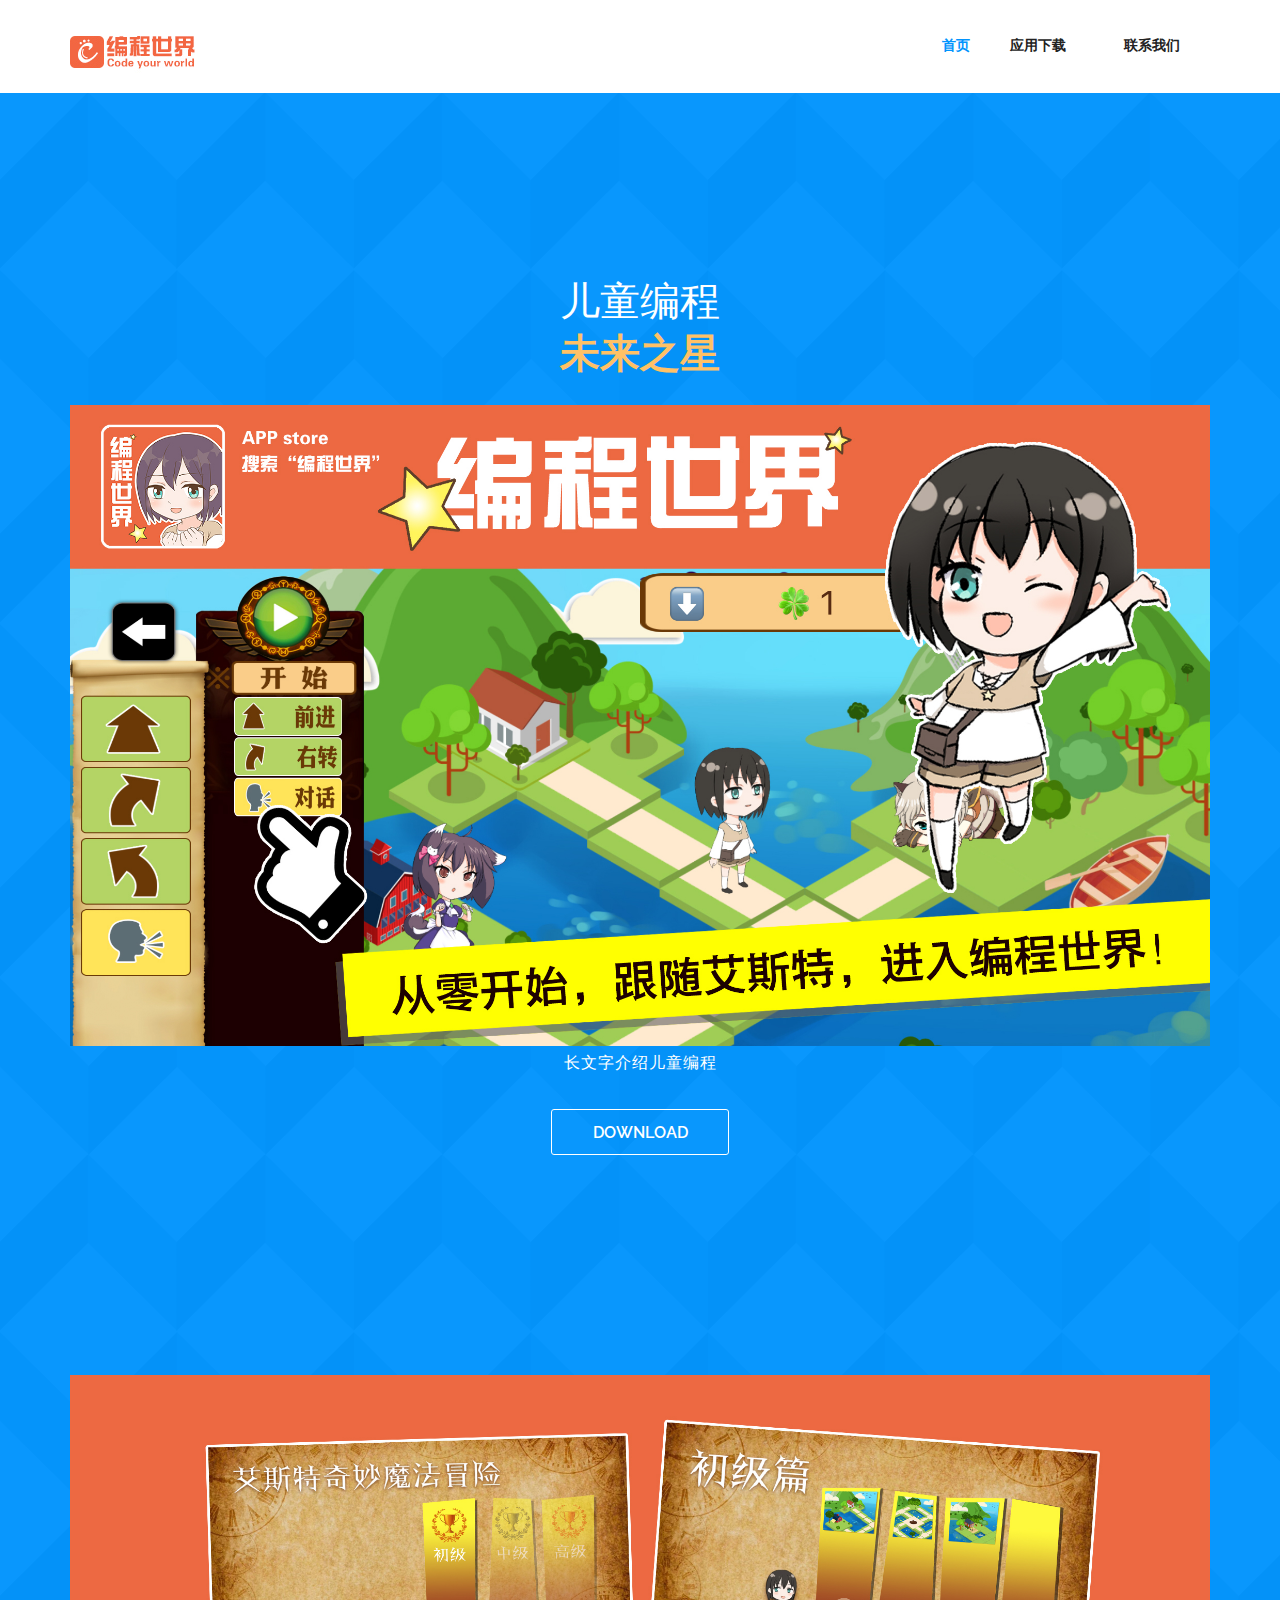
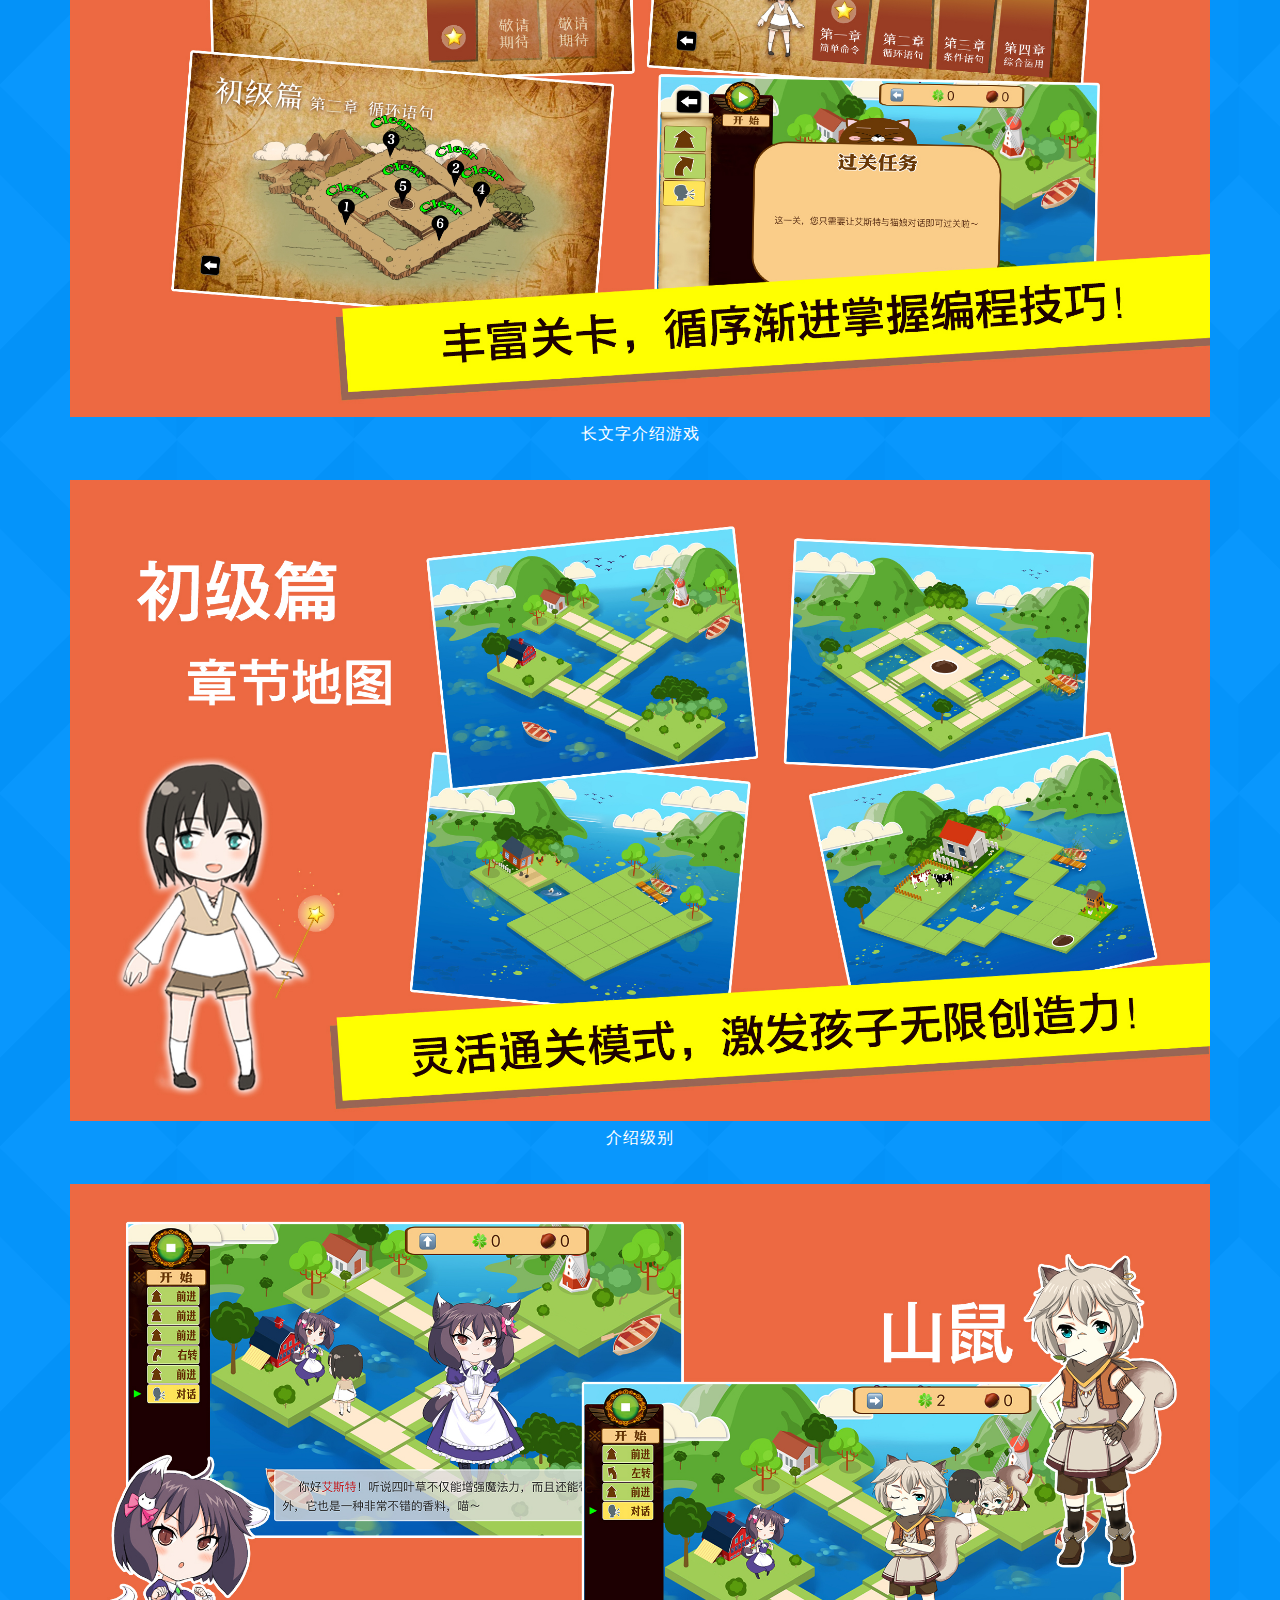
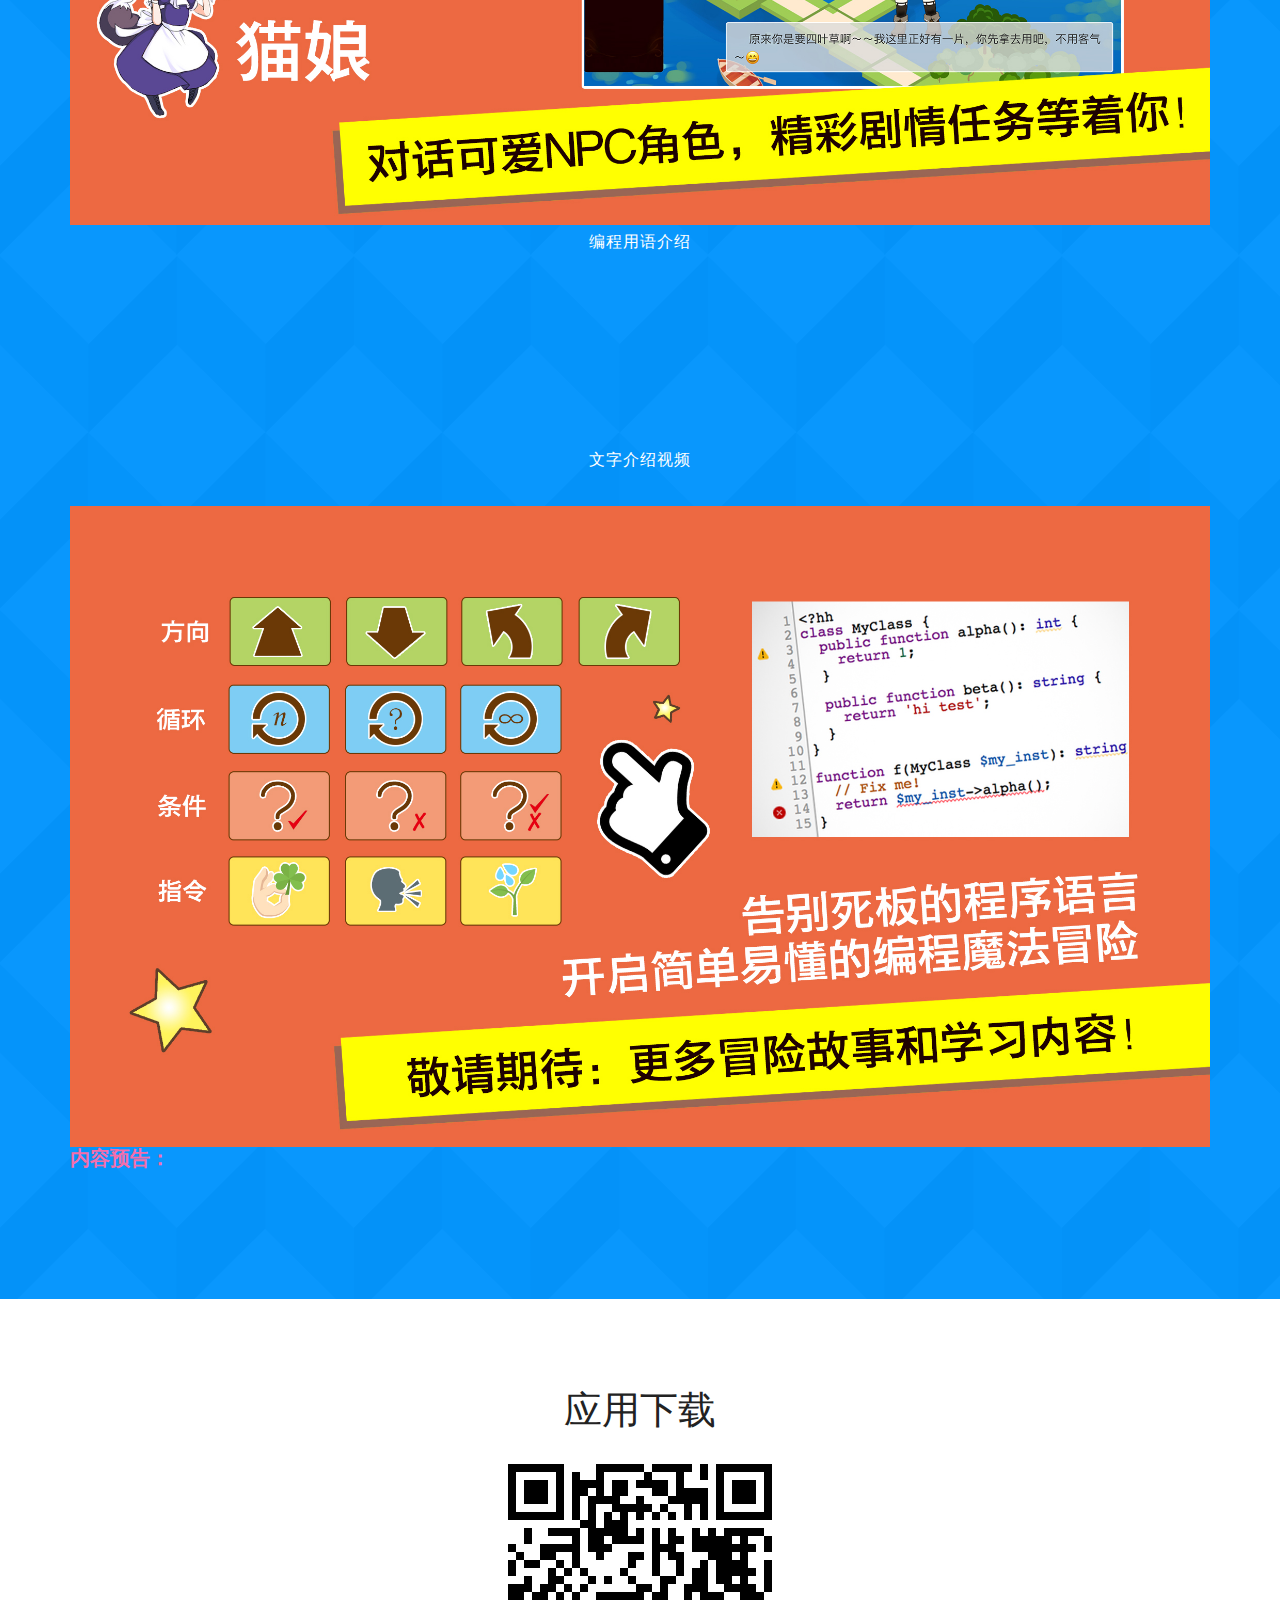
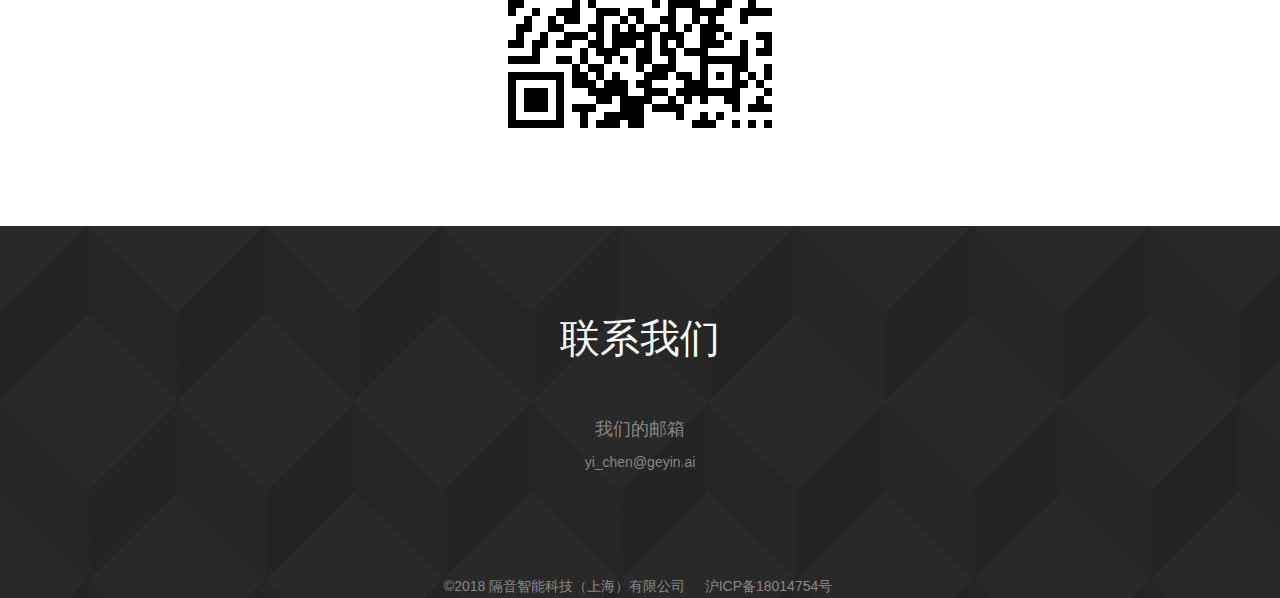
==== php_web/index.html @ 50be8e49 "Initial commit" ====
<!doctype html>
<html xmlns="http://www.w3.org/1999/html">
<head>
    <meta charset="utf-8">
    <meta name="viewport" content="width=device-width, maximum-scale=1">
    <link rel="shortcut icon" href="img/ic.webp" type="image/x-icon">

    <title>首页</title>
    <link rel="icon" href="favicon.png" type="image/png">
    <!--[if IE]>   <![endif]-->
    <link href="css/bootstrap.min.css" rel="stylesheet" type="text/css">
    <link rel="stylesheet" href="js/fancybox/jquery.fancybox.css" type="text/css" media="screen"/>
    <link href="css/style.css" rel="stylesheet" type="text/css">
    <link href="css/font-awesome.css" rel="stylesheet" type="text/css">
    <link href="css/animate.css" rel="stylesheet" type="text/css">

    <!--[if lt IE 9]>
    <script src="js/respond-1.1.0.min.js"></script>
    <script src="js/html5shiv.js"></script>
    <script src="js/html5element.js"></script>
    <![endif]-->
</head>
<body>
<!--Header_section-->
<header id="header_wrapper">
    <div class="container">
        <div class="header_box">
            <div class="logo"><a href="#"><img src="img/logo.jpg" alt="logo"></a></div>
            <nav class="navbar navbar-inverse" role="navigation">
                <div class="navbar-header">
                    <button type="button" id="nav-toggle" class="navbar-toggle" data-toggle="collapse"
                            data-target="#main-nav"><span class="sr-only">Toggle navigation</span> <span
                            class="icon-bar"></span> <span class="icon-bar"></span> <span class="icon-bar"></span>
                    </button>
                </div>
                <div id="main-nav" class="collapse navbar-collapse navStyle">
                    <ul class="nav navbar-nav" id="mainNav">
                        <li class="active"><a href="#hero_section" class="scroll-link">首页</a></li>
                        <!--<li><a href="#clients" class="scroll-link">新闻活动</a></li>-->
                        <!--     <li><a href="#service" class="scroll-link">常见问题</a></li>
                             <li><a href="#Portfolio" class="scroll-link">商务合作</a></li>
                             <li><a href="#aboutUs" class="scroll-link">关于我们</a></li>-->
                        <li><a href="#download" class="scroll-link">应用下载</a></li>
                        <!--<li><a href="#team" class="scroll-link">Team</a></li>-->
                        <li><a href="#contact" class="scroll-link">联系我们</a></li>
                    </ul>
                </div>
            </nav>
        </div>
    </div>
</header>
<!--Header_section-->

<!--Hero_Section-->
<section id="hero_section" class="top_cont_outer">
    <div class="hero_wrapper">
        <div class="container">
            <div class="hero_section">
                <div class="row">
                    <div class="col-md-12">
                        <div class="top_left_cont zoomIn wow animated">
                            <h2>儿童编程 <br> <strong>未来之星</strong></h2>
                            <img src="img/pic_01.jpg" alt="儿童编程">
                            <div class="underline"></div>
                            <p>长文字介绍儿童编程</p>
                            <a href="#download" class="read_more2">download</a>
                        </div>
                        <div class="game_info">
                            <!--介绍游戏-->
                            <img src="img/pic_02.jpg" alt="游戏界面">
                            <p>长文字介绍游戏</p>

                            <!--级别介绍-->
                            <img src="img/pic_03.jpg" alt="级别图">
                            <p>介绍级别</p>

                            <!--编程用语介绍-->
                            <img src="img/pic_04.jpg" alt="积木图">
                            <p>编程用语介绍</p>

                            <!--编程用语介绍-->
                            <video src="img/portfolio_pic3.jpg">无法播放该视频</video>
                            <p>文字介绍视频</p>

                            <img src="img/pic_05.jpg">
                            <h3 class="game_info-h3">内容预告：</h3>
                        </div>
                    </div>
                </div>
            </div>
        </div>
    </div>
</section>
<!--Hero_Section-->

<!--新闻活动-->
<!--<section class="page_section" id="clients">&lt;!&ndash;page_section&ndash;&gt;
    <h2>新闻活动</h2>
    &lt;!&ndash; &lt;!&ndash;page_section&ndash;&gt;
     <div class="client_logos">&lt;!&ndash;client_logos&ndash;&gt;
         <div class="container">
             <ul class="fadeInRight animated wow">
                 <li><a href="javascript:void(0)"><img src="img/client_logo1.png" alt=""></a></li>
                 <li><a href="javascript:void(0)"><img src="img/client_logo2.png" alt=""></a></li>
                 <li><a href="javascript:void(0)"><img src="img/client_logo3.png" alt=""></a></li>
                 <li><a href="javascript:void(0)"><img src="img/client_logo5.png" alt=""></a></li>
             </ul>
         </div>
     </div>&ndash;&gt;
</section>-->


<!--常见问题-->
<!--<section id="service">
    <div class="container">
        <h2>常见问题</h2>
        <h6>Lorem ipsum dolor sit amet, consectetur Morbi sagittis, sem quisci ipsum</h6>
        <div class="service_wrapper">
            <div class="row">
                <div class="col-md-3">
                    <div class="service_icon delay-03s animated wow  zoomIn"><span><i class="fa fa-android"></i></span>
                    </div>
                    <div class="service_block">

                        <h3 class="animated fadeInUp wow">Android</h3>
                        <p class="animated fadeInDown wow">Lorem Ipsum is simply dummy text of the printing and
                            typesetting industry. </p>
                    </div>
                </div>
                <div class="col-md-3">
                    <div class="service_icon icon2  delay-03s animated wow zoomIn"><span><i
                            class="fa fa-apple"></i></span></div>
                    <div class="service_block">
                        <h3 class="animated fadeInUp wow">Apple IOS</h3>
                        <p class="animated fadeInDown wow">Lorem Ipsum is simply dummy text of the printing and
                            typesetting industry. </p>
                    </div>
                </div>
                <div class="col-md-3">
                    <div class="service_icon icon3  delay-03s animated wow zoomIn"><span><i
                            class="fa fa-html5"></i></span></div>
                    <div class="service_block">

                        <h3 class="animated fadeInUp wow">Design</h3>
                        <p class="animated fadeInDown wow">Lorem Ipsum is simply dummy text of the printing and
                            typesetting industry. </p>
                    </div>
                </div>
                <div class="col-md-3">
                    <div class="service_icon icon3  delay-03s animated wow zoomIn"><span><i
                            class="fa fa-user"></i></span></div>
                    <div class="service_block">

                        <h3 class="animated fadeInUp wow">Development</h3>
                        <p class="animated fadeInDown wow">Lorem Ipsum is simply dummy text of the printing and
                            typesetting industry. </p>
                    </div>
                </div>
            </div>
        </div>
    </div>
</section>-->
<!--Service-->


<!-- 商务合作 -->
<!--<section id="Portfolio" class="content">

    &lt;!&ndash; Container &ndash;&gt;
    <div class="container portfolio_title">

        &lt;!&ndash; Title &ndash;&gt;
        <div class="section-title">
            <h2>商务合作</h2>
            <h6>Lorem ipsum dolor sit amet, consectetur Morbi sagittis, sem quisci ipsum</h6>

        </div>
        &lt;!&ndash;/Title &ndash;&gt;

    </div>
    &lt;!&ndash; Container &ndash;&gt;

    <div class="portfolio-top"></div>

    &lt;!&ndash; Portfolio Filters &ndash;&gt;
    <div class="portfolio">

        <div id="filters" class="sixteen columns">
            <ul class="clearfix">
                <li><a id="all" href="#" data-filter="*" class="active">
                    <h5>All</h5>
                </a></li>
                <li><a class="" href="#" data-filter=".prototype">
                    <h5>Prototype</h5>
                </a></li>
                <li><a class="" href="#" data-filter=".design">
                    <h5>Design</h5>
                </a></li>
                <li><a class="" href="#" data-filter=".android">
                    <h5>Android</h5>
                </a></li>
                <li><a class="" href="#" data-filter=".appleIOS">
                    <h5>Apple IOS</h5>
                </a></li>
                <li><a class="" href="#" data-filter=".web">
                    <h5>Web App</h5>
                </a></li>
            </ul>
        </div>
        &lt;!&ndash;/Portfolio Filters &ndash;&gt;

        &lt;!&ndash; Portfolio Wrapper &ndash;&gt;
        <div class="isotope fadeInLeft animated wow grid" style="position: relative; overflow: hidden; height: 480px;"
             id="portfolio_wrapper">
            &lt;!&ndash; Portfolio Item &ndash;&gt;
            <figure style="position: absolute; left: 0px; top: 0px; transform: translate3d(0px, 0px, 0px) scale3d(1, 1, 1); width: 337px; opacity: 1;"
                    class="portfolio-item one-four   appleIOS isotope-item effect-oscar">

                <div class="portfolio_img">
                    <img src="img/portfolio_pic1.jpg" alt="Portfolio 1"></div>
                <figcaption>
                    <div>
                        <a href="img/portfolio_pic1.jpg" class="fancybox">
                            <h2>Warm <span>Oscar</span></h2>
                            <p>Oscar is a decent man. He used to clean porches with pleasure.</p>
                        </a>
                    </div>
                </figcaption>
            </figure>
            &lt;!&ndash;/Portfolio Item &ndash;&gt;

            &lt;!&ndash; Portfolio Item&ndash;&gt;
            <figure style="position: absolute; left: 0px; top: 0px; transform: translate3d(337px, 0px, 0px) scale3d(1, 1, 1); width: 337px; opacity: 1;"
                    class="portfolio-item one-four  design isotope-item effect-oscar">
                <div class="portfolio_img"><img src="img/portfolio_pic2.jpg" alt="Portfolio 1"></div>
                <figcaption>
                    <div>
                        <a href="img/portfolio_pic2.jpg" class="fancybox">
                            <h2>Warm <span>Oscar</span></h2>
                            <p>Oscar is a decent man. He used to clean porches with pleasure.</p>
                        </a>
                    </div>
                </figcaption>
            </figure>
            &lt;!&ndash;/Portfolio Item &ndash;&gt;

            &lt;!&ndash; Portfolio Item &ndash;&gt;
            <figure style="position: absolute; left: 0px; top: 0px; transform: translate3d(674px, 0px, 0px) scale3d(1, 1, 1); width: 337px; opacity: 1;"
                    class="portfolio-item one-four  design  isotope-item effect-oscar">
                <div class="portfolio_img"><img src="img/portfolio_pic3.jpg" alt="Portfolio 1"></div>
                <figcaption>
                    <div>
                        <a href="img/portfolio_pic3.jpg" class="fancybox">
                            <h2>Warm <span>Oscar</span></h2>
                            <p>Oscar is a decent man. He used to clean porches with pleasure.</p>
                        </a>
                    </div>
                </figcaption>
            </figure>
            &lt;!&ndash;/Portfolio Item&ndash;&gt;

            &lt;!&ndash; Portfolio Item&ndash;&gt;
            <figure style="position: absolute; left: 0px; top: 0px; transform: translate3d(1011px, 0px, 0px) scale3d(1, 1, 1); width: 337px; opacity: 1;"
                    class="portfolio-item one-four  android  prototype web isotope-item effect-oscar">
                <div class="portfolio_img"><img src="img/portfolio_pic4.jpg" alt="Portfolio 1"></div>
                <figcaption>
                    <div>
                        <a href="img/portfolio_pic4.jpg" class="fancybox">
                            <h2>Warm <span>Oscar</span></h2>
                            <p>Oscar is a decent man. He used to clean porches with pleasure.</p>
                        </a>
                    </div>
                </figcaption>
            </figure>
            &lt;!&ndash; Portfolio Item &ndash;&gt;

            &lt;!&ndash; Portfolio Item &ndash;&gt;
            <figure style="position: absolute; left: 0px; top: 0px; transform: translate3d(0px, 240px, 0px) scale3d(1, 1, 1); width: 337px; opacity: 1;"
                    class="portfolio-item one-four  design isotope-item effect-oscar">
                <div class="portfolio_img"><img src="img/portfolio_pic5.jpg" alt="Portfolio 1"></div>
                <figcaption>
                    <div>
                        <a href="img/portfolio_pic5.jpg" class="fancybox">
                            <h2>Warm <span>Oscar</span></h2>
                            <p>Oscar is a decent man. He used to clean porches with pleasure.</p>
                        </a>
                    </div>
                </figcaption>
            </figure>
            &lt;!&ndash;/Portfolio Item &ndash;&gt;

            &lt;!&ndash; Portfolio Item &ndash;&gt;
            <figure style="position: absolute; left: 0px; top: 0px; transform: translate3d(337px, 240px, 0px) scale3d(1, 1, 1); width: 337px; opacity: 1;"
                    class="portfolio-item one-four  web isotope-item effect-oscar">
                <div class="portfolio_img"><img src="img/portfolio_pic6.jpg" alt="Portfolio 1"></div>
                <figcaption>
                    <div>
                        <a href="img/portfolio_pic6.jpg" class="fancybox">
                            <h2>Warm <span>Oscar</span></h2>
                            <p>Oscar is a decent man. He used to clean porches with pleasure.</p>
                        </a>
                    </div>
                </figcaption>
            </figure>
            &lt;!&ndash;/Portfolio Item &ndash;&gt;

            &lt;!&ndash; Portfolio Item  &ndash;&gt;
            <figure style="position: absolute; left: 0px; top: 0px; transform: translate3d(674px, 240px, 0px) scale3d(1, 1, 1); width: 337px; opacity: 1;"
                    class="portfolio-item one-four  design web isotope-item effect-oscar">
                <div class="portfolio_img"><img src="img/portfolio_pic7.jpg" alt="Portfolio 1"></div>
                <figcaption>
                    <div>
                        <a href="img/portfolio_pic7.jpg" class="fancybox">
                            <h2>Warm <span>Oscar</span></h2>
                            <p>Oscar is a decent man. He used to clean porches with pleasure.</p>
                        </a>
                    </div>
                </figcaption>
            </figure>
            &lt;!&ndash;/Portfolio Item &ndash;&gt;

            &lt;!&ndash; Portfolio Item &ndash;&gt;
            <figure style="position: absolute; left: 0px; top: 0px; transform: translate3d(1011px, 240px, 0px) scale3d(1, 1, 1); width: 337px; opacity: 1;"
                    class="portfolio-item one-four   android isotope-item effect-oscar">
                <div class="portfolio_img"><img src="img/portfolio_pic8.jpg" alt="Portfolio 1"></div>
                <figcaption>
                    <div>
                        <a href="img/portfolio_pic8.jpg" class="fancybox">
                            <h2>Warm <span>Oscar</span></h2>
                            <p>Oscar is a decent man. He used to clean porches with pleasure.</p>
                        </a>
                    </div>
                </figcaption>
            </figure>
            &lt;!&ndash;/Portfolio Item &ndash;&gt;

        </div>
        &lt;!&ndash;/Portfolio Wrapper &ndash;&gt;

    </div>
    &lt;!&ndash;/Portfolio Filters &ndash;&gt;

    <div class="portfolio_btm"></div>


    <div id="project_container">
        <div class="clear"></div>
        <div id="project_data"></div>
    </div>


</section>-->
<!--/Portfolio -->

<!--Aboutus-->
<!--<section id="aboutUs">
    <div class="inner_wrapper aboutUs-container fadeInLeft animated wow">
        <div class="container">
            <h2>关于我们</h2>
            <h6>Lorem ipsum dolor sit amet, consectetur Morbi sagittis, sem quisci ipsum</h6>
            <div class="inner_section">
                <div class="row">
                    <div class="col-md-6"><img class="img-responsive" src="img/about1.jpg" align=""></div>
                    <div class="col-md-6">
                        <h3>Who we are</h3>
                        <p>Lorem ipsum dolor sit amet, quo meis voluptaria, erant bonorum albucius et per, ei placerat
                            eu, te eos porro veniam. An everti maiorum detracto mea. Eu eos dicam voluptaria, erant
                            bonorum albucius et per, ei sapientem accommodare est. Saepe dolorum constituam ei vel. Te
                            sit malorum ceteros repudiandae, ne tritani adipisci vis.</p><br/>
                        <h3>Why choose us?</h3>
                        <p>Lorem ipsum dolor sit amet, voluptaria, erant bonorum albucius et per, ei meis audire
                            placerat eu, te eos porro veniam. An everti maiorum detracto mea. Eu eos dicam voluptaria,
                            erant voluptaria, erant bonorum albucius et per, ei albucius et per, ei sapientem
                            accommodare est. Saepe dolorum constituam ei vel.</p>
                    </div>
                </div>
                <div class="row">
                    <div class="col-lg-12 about-us">
                        <div class="row">
                            <div class="col-md-6">
                                <h3>Our Business</h3>
                                <p>
                                    Lorem ipsum dolor sit amet, consectetur Morbi sagittis, sem quisci ipsum gravida
                                    tortor orci ipsum grectetur.sem quisci ipsum gravida tortor orci ipsum grectetur.
                                    <br/> <br/>
                                    Lorem ipsum dolor sit ametbi sagittis, orci ipsum gravida tortor. Lorem ipssum
                                    gravida tortor. Lorem ipssum gravida tortor. Lorem ipssum gravida tortor. Lorem
                                    ipssum gravida tortor. Lorem ipsum dolor sit amet, consectetur adipiscing elit.
                                </p>
                                <p>
                                    Lorem ipsum dolor sit amet, consectetur Morbi sagittis, sem quisci ipsum gravida
                                    tortor orci ipsum gravida tortor. Lorem ipsum dolor sit amet, consectetur. <br/>
                                    <br/>
                                    Lorem ipsum dolor sit amet, consectetur Morbi sagittis, sem quis lacinia faucibus,
                                    orci ipsum gravida tortor. Lorem ipsum dolor sit amet, consectetur adipiscing elit.
                                </p>


                            </div>&lt;!&ndash; /.col-md-6 &ndash;&gt;
                            <div class="col-md-6">
                                <h3>We Design Awesome Web Apps</h3>
                                <p>
                                    Lorem ipsum dolor sit amet, consectetur Morbi sagittis, sem quisci ipsum gravida
                                    tortor orci ipsum gravida tortor. Lorem ipsum dolor sit amet, tortor orci ipsum
                                    gravida tortor. Lorem ipsum dolor sit amet, conseconsectetur.
                                </p>

                                <ul class="about-us-list">
                                    <li class="points">Consectetur Morbi sagittis, sem quisci ipsum gravida tortor</li>
                                    <li class="points">Morbi sagittis, sem quis lacinia faucibus, orci ipsum gravida
                                    </li>
                                    <li class="points">Lorem ipsum dolor sit amet, consectetur Morbi sagittis, sem
                                        quisci gravida
                                    </li>
                                    <li class="points">Sagittis, sem quis lacinia faucibus, orci ipsum gravida</li>
                                    <li class="points">Ipsum dolor sit amet, consectetur Morbi sagittis, sem quisci</li>
                                </ul>&lt;!&ndash; /.about-us-list &ndash;&gt;

                            </div>&lt;!&ndash; /.col-md-6 &ndash;&gt;

                        </div>&lt;!&ndash; /.row &ndash;&gt;
                    </div>&lt;!&ndash; /.col-lg-12 &ndash;&gt;
                </div>

            </div>
        </div>
    </div>
</section>-->
<!--Aboutus-->

<!--download-->
<section id="download">
    <h2>应用下载</h2>


    <div style="text-align: center;">
        <img alt="应用下载" src="img/download.png" style="margin: 0 auto;"/>
    </div>


</section>

<!--Footer-->
<footer class="footer_wrapper" id="contact">
    <div class="container">
        <section class="page_section contact">
            <div class="contact_section">
                <h2>联系我们</h2>
            </div>

            <h4 align="center">我们的邮箱</h4>
            <p align="center">yi_chen@geyin.ai</p>


        </section>
    </div>

    <div>
        <p id="cp" align="center">©2018&nbsp;隔音智能科技（上海）有限公司&nbsp;
            &nbsp;&nbsp;<i class="c-icon-icrlogo"></i>&nbsp;沪ICP备18014754号&nbsp;<i
                    class="c-icon-jgwablogo"></i></p>


    </div>

</footer>

<script type="text/javascript" src="js/jquery-1.11.0.min.js"></script>
<script type="text/javascript" src="js/bootstrap.min.js"></script>
<script type="text/javascript" src="js/jquery-scrolltofixed.js"></script>
<script type="text/javascript" src="js/jquery.nav.js"></script>
<script type="text/javascript" src="js/jquery.easing.1.3.js"></script>
<script type="text/javascript" src="js/jquery.isotope.js"></script>
<script src="js/fancybox/jquery.fancybox.pack.js" type="text/javascript"></script>
<script type="text/javascript" src="js/wow.js"></script>
<script src="contact/jqBootstrapValidation.js"></script>
<script type="text/javascript" src="js/custom.js"></script>

</body>
</html>
---- php_web/css/style.css ----
@charset "utf-8";
@import url(https://fonts.googleapis.com/css?family=Raleway:800,700,400);
@import url(https://fonts.googleapis.com/css?family=Signika:400,600);

/* Reset
---------------------------------*/
ul {
    list-style: none;
}

.figure {
    margin: 0px;
}

img {
    max-width: 100%;
}

a, a:hover, a:active {
    outline: 0px !important;
	text-decoration:none;
}
.clear {
    clear: both;
    display: block;
    overflow: hidden;
    visibility: hidden;
    width: 0;
    height: 0;
}
.clearfix:before,
.clearfix:after {
    content: '\0020';
    display: block;
    overflow: hidden;
    visibility: hidden;
    width: 0;
    height: 0;
}

.clearfix:after {
    clear: both;
}

/* Common style */
.grid figure {
	position: relative;
	float: left;
	overflow: hidden;
	margin: 10px 1%;
	min-width: 320px;
	max-width: 480px;
	max-height: 360px;
	width: 48%;
	background: #3085a3;
	text-align: center;
	cursor: pointer;
}

.grid figure img {
	position: relative;
	display: block;
	min-height: 100%;
	max-width: 100%;
	opacity: 0.8;
}

.grid figure figcaption {
	padding: 2em;
	color: #fff;
	text-transform: uppercase;
	font-size: 1.25em;
	-webkit-backface-visibility: hidden;
	backface-visibility: hidden;
}

.grid figure figcaption::before,
.grid figure figcaption::after {
	pointer-events: none;
}

.grid figure figcaption,
.grid figure figcaption > a {
	position: absolute;
	top: 0;
	left: 0;
	width: 100%;
	height: 100%;
}

/* Anchor will cover the whole item by default */
/* For some effects it will show as a button */
.grid figure figcaption > a {
	z-index: 1000;
	text-indent: 200%;
	white-space: nowrap;
	font-size: 0;
	opacity: 0;
}

.grid figure h2 {
	word-spacing: -0.15em;
	font-weight: 300;
}

.grid figure h2 span {
	font-weight: 800;
}

.grid figure h2,
.grid figure p {
	margin: 0;
}

.grid figure p {
	letter-spacing: 1px;
	font-size: 68.5%;
}

/*---------------*/
/***** Oscar *****/
/*---------------*/

figure.effect-oscar {
	background: -webkit-linear-gradient(45deg, #22682a 0%, #9b4a1b 40%, #3a342a 100%);
	background: linear-gradient(45deg, #22682a 0%,#9b4a1b 40%,#3a342a 100%);
}

figure.effect-oscar img {
	opacity: 0.9;
	-webkit-transition: opacity 0.35s;
	transition: opacity 0.35s;
}

figure.effect-oscar figcaption {
	padding: 3em;
	background-color: rgba(58,52,42,0.7);
	-webkit-transition: background-color 0.35s;
	transition: background-color 0.35s;
}

figure.effect-oscar figcaption::before {
	position: absolute;
	top: 30px;
	right: 30px;
	bottom: 30px;
	left: 30px;
	border: 1px solid #fff;
	content: '';
}

figure.effect-oscar h2 {
	margin: 20% 0 10px 0;
	-webkit-transition: -webkit-transform 0.35s;
	transition: transform 0.35s;
	-webkit-transform: translate3d(0,100%,0);
	transform: translate3d(0,100%,0);
	color:#A3A3A3;
}

figure.effect-oscar figcaption::before,
figure.effect-oscar p {
	opacity: 0;
	-webkit-transition: opacity 0.35s, -webkit-transform 0.35s;
	transition: opacity 0.35s, transform 0.35s;
	-webkit-transform: scale(0);
	transform: scale(0);
}

figure.effect-oscar:hover h2 {
	-webkit-transform: translate3d(0,0,0);
	transform: translate3d(0,0,0);
	color:#fff;
}

figure.effect-oscar:hover figcaption::before,
figure.effect-oscar:hover p {
	opacity: 1;
	-webkit-transform: scale(1);
	transform: scale(1);
	color:#fff;+++++++
}

figure.effect-oscar:hover figcaption {
	background-color: rgba(58,52,42,0);
}

figure.effect-oscar:hover img {
	opacity: 0.4;
}

/* Styles
---------------------------------*/
body {
    background: #fff;
    font-family: 'Open Sans', sans-serif;
    font-size: 14px;
    font-weight: normal;
    color: #888888;
    margin: 0;
}

h2 {
    font-size: 38px;
    color: #222222;
    font-family: 'Raleway', sans-serif;
    font-weight: normal;
    margin: 0px 0 25px 0;
    text-align: center;
    text-transform: uppercase;
}

h3 {
    font-family: 'Open Sans', sans-serif;
    font-weight: 600;
    color: #aaa;
    font-size: 18px;
    margin: 0 0 5px 0;
}

h6 {
    font-size: 16px;
    color: #888888;
    font-family: 'Open Sans', sans-serif;
    font-weight: 400;
    text-align: center;
    margin: 0 0 60px 0;
}

p {
    line-height: 24px;
    margin: 0;
}

/* Header Styles
---------------------------------*/

#header_wrapper {
    background: #ffffff;
    padding: 20px 0px;
	
    /*border-top: 4px solid #0294FD;*/
    /*box-shadow: 1px 1px 4px rgba(60, 60, 60, 0.44);*/
}

.header_box {
    position: relative;
}

.logo {
    float: left;
    margin-top: 8px;
	position: relative;
	z-index: 2;
}

.res-nav_click {
    display: none;
}
	

/* Nav Styles
---------------------------------*/
.navbar-inverse {
    background-color: transparent;
    border-color: transparent;
}

.navbar {
    border: 0px solid #fff;
    min-height: 40px;
    margin-bottom: 0px;
}

.navbar-inverse .navbar-nav > li > a {
    color: #222;
}

.navStyle {
    float: right;
}

.navStyle ul {
    list-style: none;
    padding: 0px;
}

.navStyle ul li {
    display: inline-block;
    margin: 0 5px;
}

.navStyle ul li:first-child {
	/*margin:0px;*/;
}

.navStyle ul li:last-child {
    margin: 0 0 0 23px;
}

.navStyle ul li a {
    display: block;
    font-size: 14px;
    color: #222222;
    font-family: 'Raleway', sans-serif;
    text-decoration: none;
    text-transform: uppercase;
    font-weight: 600;
    transition: all 0.2s ease-in-out;
    -moz-transition: all 0.2s ease-in-out;
    -webkit-transition: all 0.2s ease-in-out;
}

.navStyle ul li a:hover {
    color: #ED5441;
}

.navStyle > li > a:hover, .nav > li > a:focus {
    text-decoration: none;
    color: #ED5441;
    background-color: transparent;
}

.navbar-inverse .navbar-nav > li > a:hover, .navbar-inverse .navbar-nav > li > a:focus {
    color: #0294FD;
    background-color: transparent;
}

.navbar-inverse .navbar-nav > .active > a, .navbar-inverse .navbar-nav > .active > a:hover, .navbar-inverse .navbar-nav > .active > a:focus {
    color: #0294FD;
    background-color: transparent;
}

.navStyle > li.active > a,
.navStyle > li.active > a:hover {
    text-decoration: none;
    color: #ED5441;
    background-color: transparent;
}

.borderLeft {
    border-left: 1px solid #DADADA;
}

.borderTop {
    margin-top: 30px;
    border-top: 1px solid #DADADA;
}

.mrgTop {
    margin-top: 30px;
}
/* Top_content
---------------------------------*/

.top_cont_outer {
    background: #ED5441;
    position: relative;
    background: #0294FD url(../img/pattern-1.png) top left repeat;
    height: auto;
}

.hero_section {
    position: relative;
    padding-top: 72px;
}

.white_pad {
    position: relative;
    right: 0px;
    bottom: 0px;
}

.white_pad img {
    position: absolute;
    right: 0px;
    bottom: 0px;
}

.top_left_cont {
    padding: 110px 0;
}

.top_left_cont h3 {
    font-size: 16px;
    color: #f56eab;
    margin: 0 0 20px 0;
    text-align: left;
    font-weight: 700;
}

.top_left_cont h2 {
    font-size: 40px;
    color: #FFF;
    line-height: 52px;
    margin: 0 0 26px 0;
    font-family: 'Raleway', sans-serif;
    text-align: center;
}

.top_left_cont h2 strong {
    font-weight: 700;
    color: #FFC166;
}

.top_left_cont p {
font-size: 18px;
color: #FFFFFF;
margin: 0 0 30px 0;
line-height: 33px;
text-align: center;
font-weight: normal;
font-size: 16px;
/* font-weight: 300; */
text-align: center;
letter-spacing: 1px;
}


.game_info {
    padding: 110px 0;
}

.game_info-h3 {
    font-size: 20px;
    color: #f56eab;
    margin: 0 0 20px 0;
    text-align: left;
    font-weight: 700;
}

.game_info h2 {
    font-size: 40px;
    color: #FFF;
    line-height: 52px;
    margin: 0 0 26px 0;
    font-family: 'Raleway', sans-serif;
    text-align: center;
}

.game_info p {
    font-size: 18px;
    color: #FFFFFF;
    margin: 0 0 30px 0;
    line-height: 33px;
    text-align: center;
    font-weight: normal;
    font-size: 16px;
    /* font-weight: 300; */
    text-align: center;
    letter-spacing: 1px;
}





a.read_more, a.read_more2 {
    font-family: 'Raleway', sans-serif;
    display: block;
    font-size: 16px;
    width: 178px;
    height: 46px;
    line-height: 46px;
    border-radius: 3px;
    text-align: center;
    text-transform: uppercase;
    font-weight: 600;
    transition: all 0.2s ease-in-out;
    -moz-transition: all 0.2s ease-in-out;
    -webkit-transition: all 0.2s ease-in-out;
    background: transparent;
    color: #fff;
    border: 1px solid #fff;
	margin:0 auto;
}
a.read_more{
	 color: #3C3C3C;
	 border: 1px solid #3C3C3C;
}
a.read_more2:hover, a.read_more:hover {
    background: #fff;
    color: #0593F9;
    border: 1px solid #fff;
}
a.read_more:hover {
    background: #fff;
    color: #ED5441;
    border: 1px solid #ED5441;
}


/* Happy Clients
---------------------------------*/



#clients {
    padding: 60px 0px;
}







/* Services
---------------------------------*/

#service {
    padding: 60px 0px;
    background: #0294FD;
}
#service h2{
  color: #fff;

}
.service_wrapper {
    padding: 40px 0 40px;
}

.service_section {
}

.service_block {
    text-align: center;
    padding-left: 15px;
    padding-right: 15px; 
	position: relative;
}

.service_icon {  
    width: 90px;
    height: 85px;
    margin: 0px auto 25px; 
}

 

.service_icon span {
    background: transparent; 
    display: block;
    height: 100%;
    width: 100%;
	border: 1px solid #fff
}

.service_icon i {
  color: #FFC166;
font-size: 40px;
margin-top: 0;
position: relative;
top: 20px;
z-index: 20;
display: block;
text-align: center;
}

.service_block h3 {
    font-family: 'Raleway', sans-serif;
    font-weight: 600;
    font-size: 25px;
    color: #fff;
margin: 35px 0 15px; 
}
#service h6{
color:#fff;
}
.service_block p {
    font-size: 16px;
    color: #fff;
    margin: 0 0 35px 0; 
}
	


/* Latest Work
---------------------------------*/


#work_outer {
    background: #f9f9f9;
    padding: 70px 0px;
    position: relative;
}

.work_pic {
    position: absolute;
    right: 0;
    top: 25%;
    width: 50%;
}

.inner_section {
    padding: 0px;
}

.service-list {
    padding: 0 0 0 0;
    font-size: 14px;
    margin-bottom: 40px;
}

.service-list-col1 {
    float: left;
    width: 60px;
    text-align: center;
}

.service-list-col1 i {
    color: #888;
    font-size: 19px;
    font-style: normal;
    line-height: 20px;
}

.service-list-col2 {
    overflow: hidden;
}

.page_section.alabaster {
    background: #fafafa;
}

.work_bottom {
    padding: 20px 0 0 0px;
}

.work_bottom span {
    font-size: 18px;
    color: #333333;
    display: block;
    margin: 0 0 20px 0;
}

a.contact_btn {
    background: #fff;
    text-transform: uppercase;
    display: block;
    width: 176px;
    height: 49px;
    text-align: center;
    line-height: 49px;
    font-size: 16px;
    color: #ED5441;
    border-radius: 3px;
    font-family: 'Raleway', sans-serif;
    font-weight: 600;
    border: 2px solid #ED5441;
    transition: all 0.2s ease-in-out;
    -moz-transition: all 0.2s ease-in-out;
    -webkit-transition: all 0.2s ease-in-out;
}

a.contact_btn:hover {
    background: #ED5441;
    color: #fff;
}

.input-text {
    background: transparent;
}


/* Portfolio
---------------------------------*/


#Portfolio {
    padding: 60px 0px;
}

.Portfolio-nav {
    padding: 0;
    margin: 0 0 45px 0;
    list-style: none;
    text-align: center;
}

.Portfolio-nav li {
    margin: 0 10px;
    display: inline;
}

.Portfolio-nav li a {
    display: inline-block;
    padding: 10px 22px;
    font-size: 12px;
    line-height: 20px;
    color: #222222;
    border-radius: 4px;
    text-transform: uppercase;
    background: #f7f7f7;
    margin-bottom: 5px;
    transition: all 0.3s ease-in-out;
    -moz-transition: all 0.3s ease-in-out;
    -webkit-transition: all 0.3s ease-in-out;
}

.Portfolio-nav li a:hover {
    background: #ED5441;
    color: #fff;
    text-decoration: none;
}

.portfolioContainer {
    margin: 0 auto;
    padding-left: 15px;
    width: auto !important;
}

.Portfolio-box {
    text-align: center;
    width: 350px;
    overflow: hidden;
    float: left;
    padding: 12px 0px;
}

.Portfolio-box img {
    transition: all 0.3s ease-in-out;
    -moz-transition: all 0.3s ease-in-out;
    -webkit-transition: all 0.3s ease-in-out;
}

.Portfolio-box img:hover {
    opacity: 0.6;
}

.Portfolio-nav li a.current {
    background: #ED5441;
    color: #fff;
    text-decoration: none;
}

img {
    max-width: 100%;
}

/* no transition on .isotope container */

.isotope .isotope-item {
  /* change duration value to whatever you like */
    -webkit-transition-duration: 0.6s;
    -moz-transition-duration: 0.6s;
    transition-duration: 0.6s;
}

.isotope .isotope-item {
    -webkit-transition-property: -webkit-transform, opacity;
    -moz-transition-property: -moz-transform, opacity;
    transition-property: transform, opacity;
}

.page_section.paddind {
    padding-bottom: 60px;
}



/* About Us
--------------------------- */
 
.aboutUs-container {
background-repeat: no-repeat;
background-position: right;
background-size: auto 100%;
background-position-y: 70px;
}
#about-us .read-more{
	border: 1px solid #ED5441;
	color: #1a1a1a;
}

#about-us .read-more:hover{
	background-color: #e74c3c;
	border: 1px solid #e74c3c;
	color: #fff;
}
.about-us-post-container{
	background-repeat: no-repeat;
	background-position: right;
	background-size: auto 100%;
}
.about-us{
	margin-top: 70px;
	margin-bottom: 50px;
}
.about-us h3{
	font-size:28px;
}
.points{ 
	margin-bottom: 10px;
	font-size:14px;
	padding-left:0px;
}
.about-us p{
	/*font-size: 0.9375em;*/
	line-height: 1.625em;
	padding: 15px 0;
}
.about-us .about-us-list{
	list-style: none;
	margin-bottom: 20px;
	padding-left:0px;
}

.about-us .points{
	position: relative;
	list-style-type: none;
	padding: 5px 0 5px 30px;
}

.about-us .points:before{
	content: "\f058";
	position: absolute;
	font-family: FontAwesome;
	font-size: 1.125em;
	color: #0294FD;
	left: 0px;
	top: 3px;
}

.about-us-link a:first-child{
	margin-left: 0;
}


#aboutUs {
    padding: 60px 0;
}


/* download
---------------------------------*/

#download {
    padding: 90px 0px;
}






/* Contact
---------------------------------*/
.page_section.contact {
    padding: 90px 0 100px;
}
 
.contact_section {
    margin: 0 0 60px 0;
}

.contact_section h2 {
    font-size: 40px;
    color: #ffffff;
    margin: 0 0 50px 0;
    text-transform: uppercase;
}

.contact_block {
    text-align: center;
}

.contact_block_icon {
    border-radius: 50%;
    height: 85px;
    width: 85px;
    margin: 0px auto 20px;
}

.contact_block_icon.icon2 {
    border-color: #ED5441;
}

.contact_block_icon.icon3 {
    border-color: #49b5e7;
}

.contact_block_icon span {
    background: none repeat scroll 0 0 #f56eab;
    border: 5px solid #fff;
    border-radius: 50%;
    display: block;
    height: 100%;
    width: 100%;
}

.contact_block_icon.icon2 {
    border-color: #ED5441;
}

.contact_block_icon.icon2 span {
    background: #ED5441;
}

.contact_block_icon.icon3 {
    border-color: #49b5e7;
}

.contact_block_icon.icon3 span {
    background: #49b5e7;
}

.contact_block_icon i {
    color: #fff;
    font-size: 36px;
    margin-top: 0;
    position: relative;
    top: 26px;
    z-index: 20;
}

.contact_block span {
    display: block;
    font-size: 16px;
    color: #ffffff;
    line-height: 20px;
}

.contact_block span a {
    display: block;
    font-size: 16px;
    color: #ffffff;
    line-height: 20px;
}

.contact_info {
    font-size: 15px;
    margin: 0 0 0 20px;
    padding-left: 0;
}

.contact_info  h3 {
    font-size: 24px;
    font-weight: 600;
    margin: 0 0 30px;
    color: #fff;
}

.contact_info p {
    line-height: 28px;
    display: block;
    font-size: 16px;
    color: #ffffff;
    margin: 0 0 30px;
}

.social_links {
    padding:0;
    margin: 0;
    display: block;
    overflow: hidden;
    list-style: none;
}

.social_links li {
    float: left;
    margin-right: 4px;
}

.social_links li a {
    display: block;
    width: 50px;
    height: 50px;
    text-align: center;
    line-height: 50px;
    font-size: 25px;
    color: #fff;
}

.social_links li a:hover, .social_links li a:focus {
    text-decoration: none;
    border-radius: 80px;
}

.twitter a:hover {
    color: #55acee;
}

.facebook a:hover {
    color: #3b5998;
}

.pinterest a:hover {
    color: #cb2026;
}

.gplus a:hover {
    color: #dd4b39;
}
 

.form {
    margin: 0 66px 0 30px;
}

.input-text {
    padding: 15px 16px;
    border: 1px solid #ccc;
    width: 100%;
    height: 50px;
    display: block;
    border-radius: 4px;
    font-size: 15px;
    color: #aaa;
    margin: 0 0 15px 0;
    transition: all 0.3s ease-in-out;
    -moz-transition: all 0.3s ease-in-out;
    -webkit-transition: all 0.3s ease-in-out;
}

.input-text:focus {
    border: 1px solid #fff;
    outline: 0;
    -webkit-box-shadow: inset 0 1px 1px rgba(0, 0, 0, 0.075), 0 0 8px rgba(124, 197, 118, 0.3);
    -moz-box-shadow: inset 0 1px 1px rgba(0, 0, 0, 0.075), 0 0 8px rgba(124, 197, 118, 0.3);
    box-shadow: inset 0 1px 1px rgba(0, 0, 0, 0.075), 0 0 8px rgba(124, 197, 118, 0.3);
}

.input-text.text-area {
    height: 230px;
    resize: none;
    overflow: auto;
    
}

.input-btn {    
    width: 175px;
    height: 50px;
    letter-spacing: 0px;
    background: #1C7FAB;
    border-radius: 3px;
    color: #ffffff;
    font-size: 16px;
    text-transform: uppercase;
    font-weight: 600;
    border: 0px;
    transition: all 0.3s ease-in-out;
    -moz-transition: all 0.3s ease-in-out;
    -webkit-transition: all 0.3s ease-in-out;
}

.input-btn:hover {
    background: #fff;
    color: #222;
}

/* Footer
---------------------------------*/

.footer_wrapper {
    background: #232323 url(../img/pattern-1.png) top left repeat;
}

.footer_bottom {
    border-top: 1px solid #3C3A3A;
    padding: 25px 0;
}

.footer_bottom span {
    display: block;
    font-size: 14px;
    color: #cccccc;
    text-align: center;
}

.footer_bottom span a {
    display: inline-block;
    color: #156D94;
    font-size: 16px;
    transition: all 0.3s ease-in-out;
    -moz-transition: all 0.3s ease-in-out;
    -webkit-transition: all 0.3s ease-in-out;
}

.footer_bottom span a:hover {
    color: #fff;
}

/* Animation Timers
---------------------------------*/
.delay-02s {
    animation-delay: 0.2s;
    -webkit-animation-delay: 0.2s;
}

.delay-03s {
    animation-delay: 0.3s;
    -webkit-animation-delay: 0.3s;
}

.delay-04s {
    animation-delay: 0.4s;
    -webkit-animation-delay: 0.4s;
}

.delay-05s {
    animation-delay: 0.5s;
    -webkit-animation-delay: 0.5s;
}

.delay-06s {
    animation-delay: 0.6s;
    -webkit-animation-delay: 0.6s;
}

.delay-07s {
    animation-delay: 0.7s;
    -webkit-animation-delay: 0.7s;
}

.delay-08s {
    animation-delay: 0.8s;
    -webkit-animation-delay: 0.8s;
}

.delay-09s {
    animation-delay: 0.9s;
    -webkit-animation-delay: 0.9s;
}

.delay-1s {
    animation-delay: 1s;
    -webkit-animation-delay: 1s;
}

.delay-12s {
    animation-delay: 1.2s;
    -webkit-animation-delay: 1.2s;
}


/*new_profolio*/



	
/* Portfolio */
	
.container.portfolio_title {
    padding-bottom: 0px;
}

#portfolio {
    padding: 60px 0 40px;
}



/* Portfolio Filters */

#filters {
    margin-top: 10px;
    margin-bottom: 40px;
    text-align: center;
    display: block;
    float: none;
    z-index: 2;
    position: relative;
}

#filters ul li {
    display: inline-block;
    margin: 0 5px;
}

#filters ul li a {
    display: block;
}

#filters ul li a h5 {
    background: none repeat scroll 0 0 #f7f7f7;
    border-radius: 4px;
    display: inline-block;
    
    font-size: 12px;
    line-height: 20px;
    margin-bottom: 5px;
    padding: 10px 22px;
    text-transform: uppercase;
    transition: all 0.3s ease-in-out 0s;
    background: #fff;
    border: #C2C2C2 solid 1px;
    color: #7C7C7C;
}

#filters ul li a:hover h5, #filters ul li a.active h5 {
    background: #0294FD;
    color: #FFFFFF;
    text-decoration: none;
    border: #0294FD solid 1px;
}

.section-title h2 {
    color: #222222;
    font-family: 'Raleway', sans-serif;
    font-size: 34px;
    letter-spacing: -1px;
    margin: 0 0 15px;
    text-align: center;
    text-transform: uppercase;
}

.section-title span {
    display: block;
    color: #888888;
    font-family: 'Open Sans',sans-serif;
    font-size: 16px;
    font-weight: 400;
    margin: 0 0 60px;
    text-align: center;
}



/* Portfolio Items */

#portfolio_wrapper {
    position: relative;
    padding: 0;
    width: 100%;
    margin: 0 auto;
    display: block;
}

#portfolio_wrapper .one-four {
    margin: 0!important;
    line-height: 0;
    width: 25%;
    padding: 0;
    position: relative;
}

.portfolio-item {
    padding: 0;
    position: relative;
    overflow: hidden;
}

.portfolio-item .portfolio_img {
    overflow: hidden;
    display: block;
    position: relative;
}

.portfolio-item .portfolio_img img {
    width: 100%;
    height: auto;
}

.portfolio-item:hover .item_overlay {
    opacity: 1;
    transition: all 0.4s ease 0s;
    -moz-transition: all 0.4s ease 0s;
    -webkit-transition: all 0.4s ease 0s;
    -ms-transition: all 0.4s ease 0s;
    -o-transition: all 0.4s ease 0s;
}

.item_overlay {
    width: 100%;
    height: 100%;
    position: absolute;
    top: 0;
    left: 0;
    opacity: 0;
    transition: all 0.3s ease 0s;
    -moz-transition: all 0.3s ease 0s;
    -webkit-transition: all 0.3s ease 0s;
    -o-transition: all 0.3s ease 0s;
    cursor: pointer;
}

.open-project-link {
    width: 100%;
    height: 100%;
    position: absolute;
    z-index: 100;
}

.item_overlay:hover {
    background:rgba(89, 89, 89, 0.7);
}

.item_info {
    position: absolute;
    height: 100px;
    width: 100%;
    top: 50%;
    margin-top: -50px;
    text-align: center;
}

.project_name {
    color: #fff;
    text-transform: uppercase;
    margin-top: 25px;
    
    opacity: 0;
    font-size: 18px;
    transition: all 0.2s ease 0s;
    -moz-transition: all 0.2s ease 0s;
    -webkit-transition: all 0.2s ease 0s;
    -ms-transition: all 0.2s ease 0s;
    -o-transition: all 0.2s ease 0s;
    position: relative;
    z-index: 10;
}

.portfolio-item:hover .project_name {
    opacity: 1;
    -webkit-transition: opacity .1s .2s;
    -moz-transition: opacity .1s .2s;
    -ms-transition: opacity .1s .2s;
    -o-transition: opacity .1s .2s;
    transition: opacity .1s .2s;
}

.project_catg {
    font-size: 14px;
    color: #fff;
    opacity: 0;
    margin-top: 0px;
    transition: all 0.2s ease 0s;
    -moz-transition: all 0.2s ease 0s;
    -webkit-transition: all 0.2s ease 0s;
    -ms-transition: all 0.2s ease 0s;
    -o-transition: all 0.2s ease 0s;
}

.portfolio-item:hover .project_catg {
    opacity: 0.8;
    -webkit-transition: opacity .1s .2s;
    -moz-transition: opacity .1s .2s;
    -ms-transition: opacity .1s .2s;
    -o-transition: opacity .1s .2s;
    transition: opacity .1s .2s;
}

.zoom-icon {
    left: 50%;
    margin-left: -20px;
    position: inherit;
    width: 40px;
    height: 40px;
    margin-top: 40px;
    opacity: 0;
    /*background: url(images/zoom.png);*/
    background-size: 40px 40px;
    transition: all 0.3s ease 0.1s;
    -moz-transition: all 0.3s ease 0.2s;
    -webkit-transition: all 0.3s ease 0.2s;
    -ms-transition: all 0.3s ease 0.2s;
    -o-transition: all 0.3s ease 0.2s;
}

.portfolio-item:hover .zoom-icon {
    opacity: 1;
    margin-top: 0px;
    -webkit-transition: opacity .3s .2s, margin-top .3s .2s;
    -moz-transition: opacity .3s .2s, margin-top .3s .2s;
    -ms-transition: opacity .3s .2s, margin-top .3s .2s;
    -o-transition: opacity .3s .2s, margin-top .3s .2s;
    transition: opacity .3s .2s, margin-top .3s .2s;
}
	
	
	
	
/* Portfolio Isotope Transitions */

.isotope, .isotope .isotope-item {
    -webkit-transition-duration: 0.8s;
    -moz-transition-duration: 0.8s;
    -ms-transition-duration: 0.8s;
    -o-transition-duration: 0.8s;
    transition-duration: 0.8s;
}

.isotope {
    -webkit-transition-property: height, width;
    -moz-transition-property: height, width;
    -ms-transition-property: height, width;
    -o-transition-property: height, width;
    transition-property: height, width;
}

.isotope .isotope-item {
    -webkit-transition-property: -webkit-transform, opacity;
    -moz-transition-property: -moz-transform, opacity;
    -ms-transition-property: -ms-transform, opacity;
    -o-transition-property: -o-transform, opacity;
    transition-property: transform, opacity;
}

.isotope.no-transition, .isotope.no-transition .isotope-item, .isotope .isotope-item.no-transition {
    -webkit-transition-duration: 0s;
    -moz-transition-duration: 0s;
    -ms-transition-duration: 0s;
    -o-transition-duration: 0s;
    transition-duration: 0s;
}



/* Portfolio Expander */



#project_container {
    display: none;
    background-color: #FFF;
}

#project-page-button-fullscreen {
    height: auto;
    z-index: 100;
    position: absolute;
    right: 30px;
    top: 30px;
}

#project-page-button-fullscreen li {
    display: inline-block;
    font-size: 30px;
}

#project-page-button-fullscreen li a {
    /*background: url(images/close.png) no-repeat #fff;*/
    background-size: 50px 50px;
    width: 50px;
    height: 50px;
    display: block;
    border-radius: 50px;
    opacity: 0.5;
}

#project-page-button-fullscreen li a:hover {
    opacity: 1;
}

#project-page-button {
    text-align: center;
    margin-bottom: 20px;
    height: auto;
    position: relative;
    z-index: 100;
}

#project-page-button li {
    display: inline-block;
    margin: 60px 10px 0px 10px;
    font-size: 30px;
}

#project_data {
    margin-bottom: 0px;
}

.project-section-title {
    text-align: center;
    margin-bottom: 40px;
}

.project-section-title h1 {
    margin-bottom: 5px!important;
    letter-spacing: 1px;
    font-family: 'Raleway', sans-serif;
}

.project-page {
    background-color: #FFF;
    width: 100%;
    height: auto;
    left: 0;
    padding-bottom: 40px;
}

	
/* Portfolio*/
	
	
.project-image-slider .bx-wrapper .bx-next {
    /*background: url("images/project_slider_right.png") no-repeat;*/
    background-size: 35px 65px;
    opacity: 0.3;
    right: -90px;
}

.project-image-slider .bx-wrapper .bx-prev {
    /*background: url("images/project_slider_left.png") no-repeat;*/
    background-size: 35px 65px;
    opacity: 0.3;
    left: -90px;
}

.project-image-slider .bx-wrapper .bx-next:hover, .project-image-slider .bx-wrapper .bx-prev:hover {
    opacity: 1;
    background-position: 0;
}

.project-image-slider .bx-wrapper .bx-controls-direction a {
    height: 65px;
    margin-top: -33px;
    outline: 0 none;
    position: absolute;
    text-indent: -9999px;
    top: 50%;
    width: 35px;
    z-index: 100;
}
	
/* Portfolio Normal Expander */
	
.project-description {
    margin-top: 40px;
    margin-bottom: 20px;
    width: 100%;
    height: auto;
}

.small-border {
    height: 2px;
    width: 50px;
    background-color: #ddd;
    margin-bottom: 15px;
}

.visit-project {
    width: 100%;
    text-align: center;
    border-top: 1px solid #ddd;
    margin-top: 20px;
    padding: 55px 0 20px 0;
}

.project-description h5 {
    color: #222222;
    text-transform: uppercase;
    margin-bottom: 5px;
}
	



/* Portfolio FullScreen Expander */

/*#cycle-loader {
    height: 32px;
    left: 50%;
    margin: -8px 0 0 -8px;
    position: absolute;
    top: 50%;
    width: 32px;
    z-index: 999;
}

#arrow_left {
    top: 50%;
    height: 60px;
    position: absolute;
    left: 30px;
    width: 32px;
    z-index: 1000;
    margin-top: -30px;
}

#arrow_right {
    top: 50%;
    height: 60px;
    position: absolute;
    right: 30px;
    width: 32px;
    z-index: 1000;
    margin-top: -30px;
}

#arrow_left:hover, #arrow_right:hover {
    margin-top: -28px;
}

#arrow_left:active, #arrow_right:active {
    margin-top: -28px;
}

div.mc-image {
    -webkit-transition: opacity 1s ease-in-out;
    -moz-transition: opacity 1s ease-in-out;
    -o-transition: opacity 1s ease-in-out;
    transition: opacity 1s ease-in-out;
    -webkit-background-size: cover;
    -moz-background-size: cover;
    -o-background-size: cover;
    background-size: cover;
    background-position: center center;
    background-repeat: no-repeat;
    height: 100%;
    overflow: hidden;
    width: 100%;
}

.in-slide-content div.info-slide {
    !*background: #FFF url(images/info.png) no-repeat left bottom;*!
    background-size: 46px 46px;
    position: absolute;
    top: 30px;
    left: 30px;
    width: 46px;
    height: 46px;
    margin: 0;
    display: block;
    text-indent: 10px;
    -moz-border-radius: 23px;
    -webkit-border-radius: 23px;
    border-radius: 23px;
    cursor: pointer;
    z-index: 1000;
    -ms-filter: "progid: DXImageTransform.Microsoft.Alpha(Opacity=50)";
    filter: alpha(opacity=0.5);
    opacity: 0.5;
    -webkit-transition: all 0.3s;
    -moz-transition: all 0.3s;
    -o-transition: all 0.3s;
    -ms-transition: all 0.3s;
    transition: all 0.3s;
}

.in-slide-content div.info-slide:hover {
    width: 200px;
    background: #FFF;
    position: absolute;
    bottom: 40px;
    padding: 10px 20px;
    text-indent: 0px;
    moz-border-radius: 0px;
    -webkit-border-radius: 0px;
    border-radius: 0px;
    z-index: 1000;
    -ms-filter: "progid: DXImageTransform.Microsoft.Alpha(Opacity=100)";
    filter: alpha(opacity=1);
    opacity: 1;
}

.in-slide-content h2, .in-slide-content p {
    padding: 0;
    margin: 0;
    font-size: 12px;
    line-height: 24px;
}

.in-slide-content h2 {
    font-size: 14px;
    color: #444;
    text-shadow: none;
    font-weight: normal;
    text-transform: uppercase;
    z-index: 1001;
    position: relative;
    white-space: nowrap;
}

.info-slide p {
    color: #aaa;
    font-size: 13px;
    text-shadow: none;
    z-index: 1001;
    position: relative;
    margin: 0;
    font-weight: normal;
    white-space: nowrap;
}

.in-slide-content div.info-slide h2 {
    display: none;
    padding: 10px 10px 0 10px;
}

.in-slide-content div.info-slide p {
    display: none;
    padding: 0px 10px 10px 10px;
}

.in-slide-content div.info-slide:hover h2, .in-slide-content div.info-slide:hover p {
    display: inherit;
    padding: 0;
}*/

/*
   Media Queries
--------------------------- */
@media (min-width: 768px) and (max-width: 1200px) {

.aboutUs-container {
background-repeat: no-repeat;
background-position: right;
background-size: auto 59%;
background-position-y: 150px;
}
}
@media (max-width: 768px) {
.navStyle {
float: right;
width: auto;
text-align: center;
}
/*.aboutUs-container{
	background-image:none;
}
p{
font-size:14px;
}
.top_cont_outer {
height: 335px;
}
.hero_section {
position: relative;
padding-top: 10px;
}
.top_left_cont {
padding: 38px 0;
}
.top_left_cont h2 {
font-size: 25px;
color: #FFF;
line-height: 39px;
margin: 0 0 9px 0;
}
.inner_section {
padding: 20px 0 20px;
}
#aboutUs img{
margin-bottom:20px;
}
#aboutUs h3{
font-size:26px;
line-height:22px;
}
.service_block h3 {
font-size: 16px;
}
service_block p {
font-size: 14px;
margin: 0px;
margin-bottom: 20px;
}
#filters ul{
padding-left:0px;
}
.form {
margin: 0 18px;
}
.page_section.team{
padding: 40px 0;
}
 #clients {
padding: 40px 0;
}
.client_logos ul li {
display: inline;
margin: 0 25px;
padding: 11px 0;
display: inline-block;
}
.social_links li {
float: left;
}
.contact_section{
margin:0;
}
h2, .contact_section h2 {
font-size: 30px;
}
.page_section.contact {
padding: 60px 0 50px;
}*/
.navbar-inverse .navbar-toggle .icon-bar{
background:#ED5441;
}
.navbar-inverse .navbar-toggle {
border-color: transparent;
}
.navbar-inverse .navbar-toggle:hover, .navbar-inverse .navbar-toggle:focus{
background:none;
outline: none;
}
.navStyle ul li {
display: block;
}
.navStyle {
float: right;
width: 100%;
text-align:center;
}
.navbar {
border: 0px solid #fff;
min-height: 40px;
margin-bottom: 0px;
float: right;
}
.navStyle ul li {
display: block;
margin: 0px;
}
.navStyle ul li:last-child {
margin: 0px;
}
.navbar-inverse .navbar-nav > li > a {
color: #222;
font-size:12px;
padding: 10px 11px;
}
}
@media (max-width: 480px){
.navStyle {
float: left;
width: 100%;
text-align: left;
}
.navbar {
border: 0px solid #fff;
min-height: 40px;
margin-bottom: 0px;
float: initial;
width: 100%;
}
.team_area {
width: 99%;
}
.read_more2{
display:none;
}
}
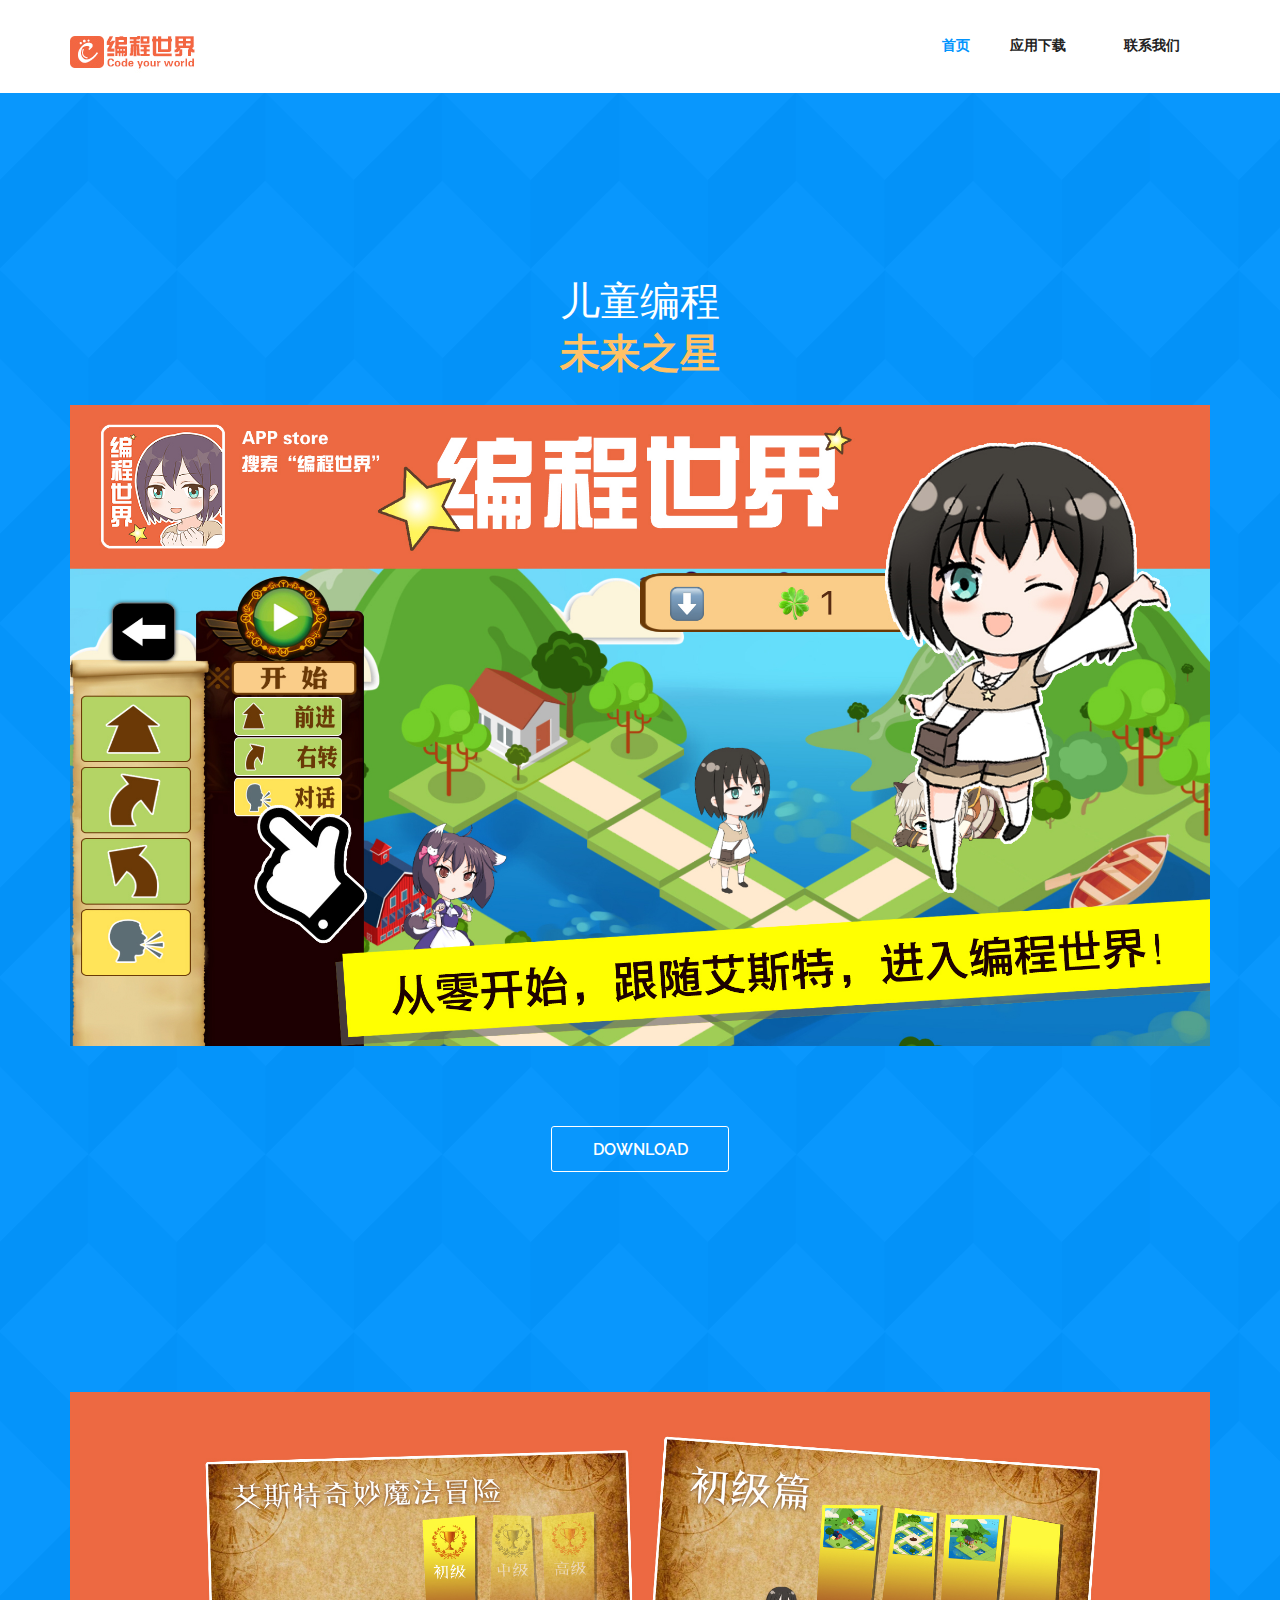
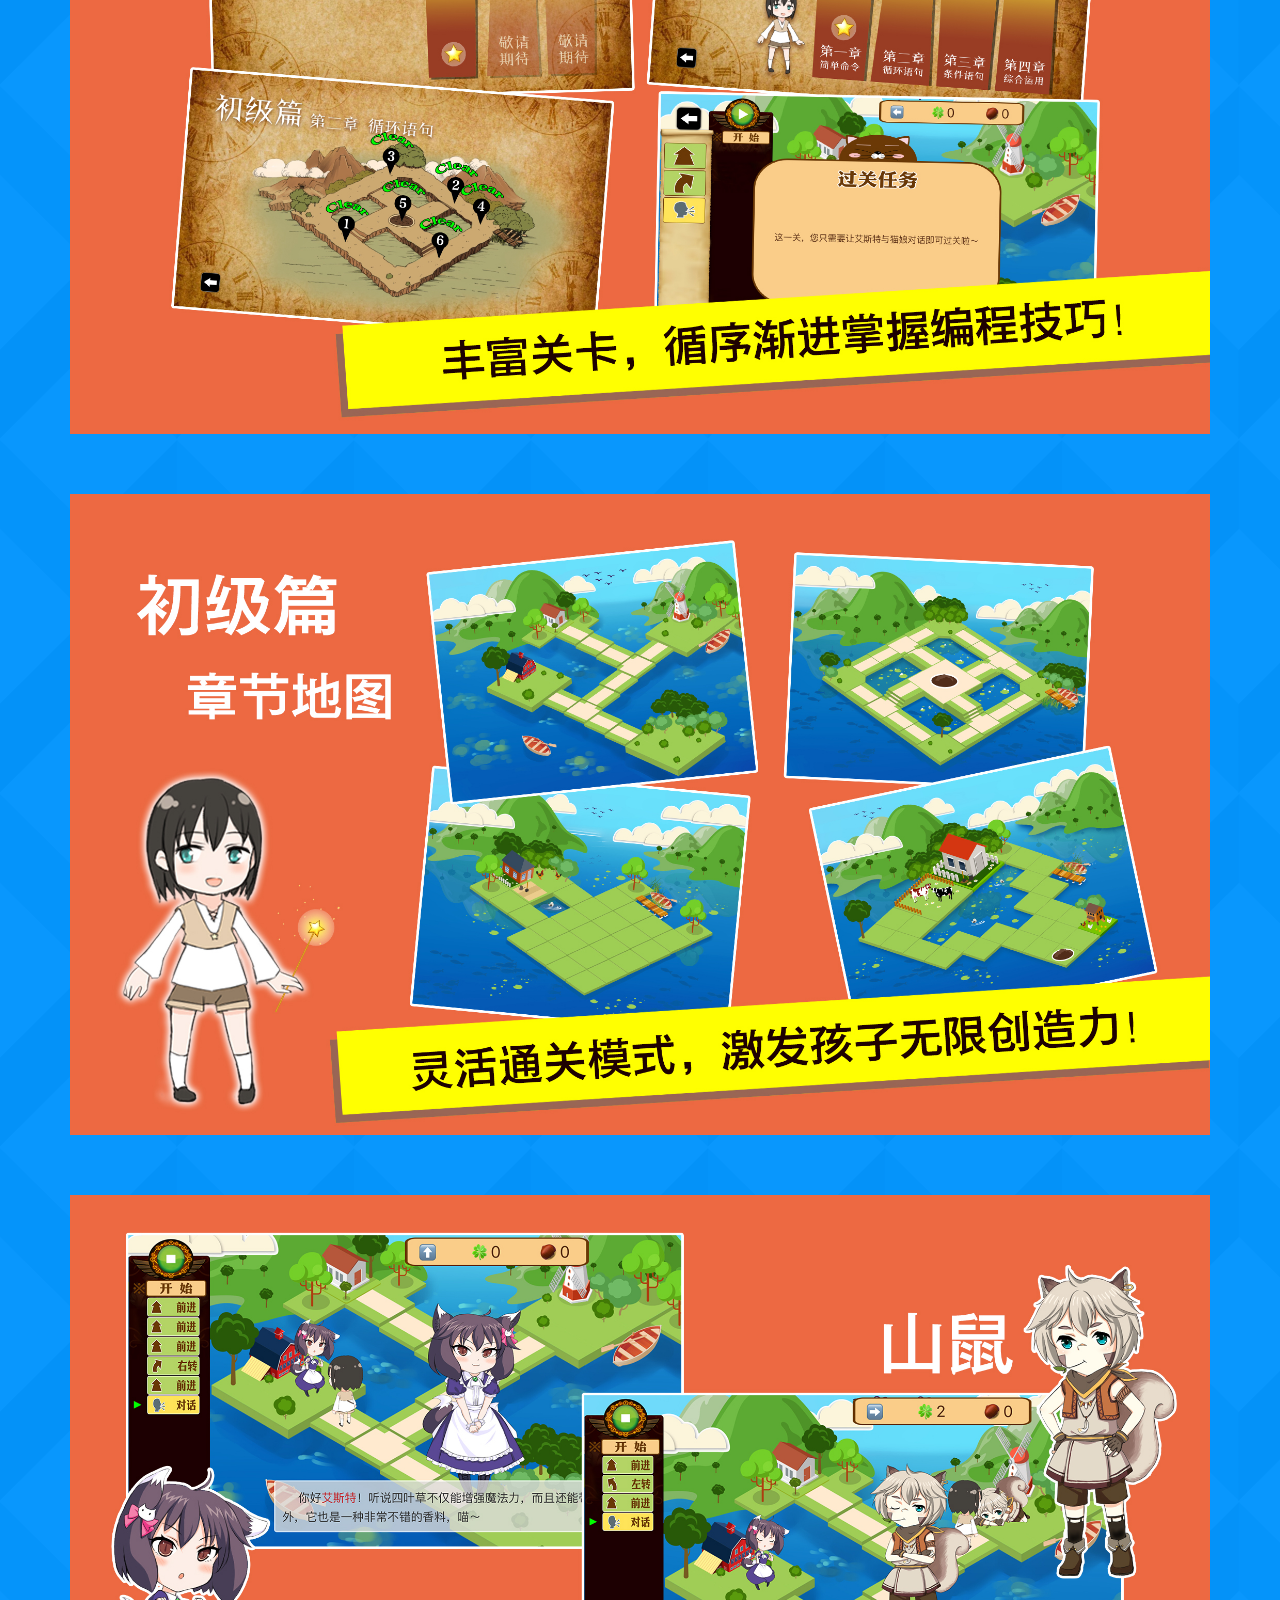
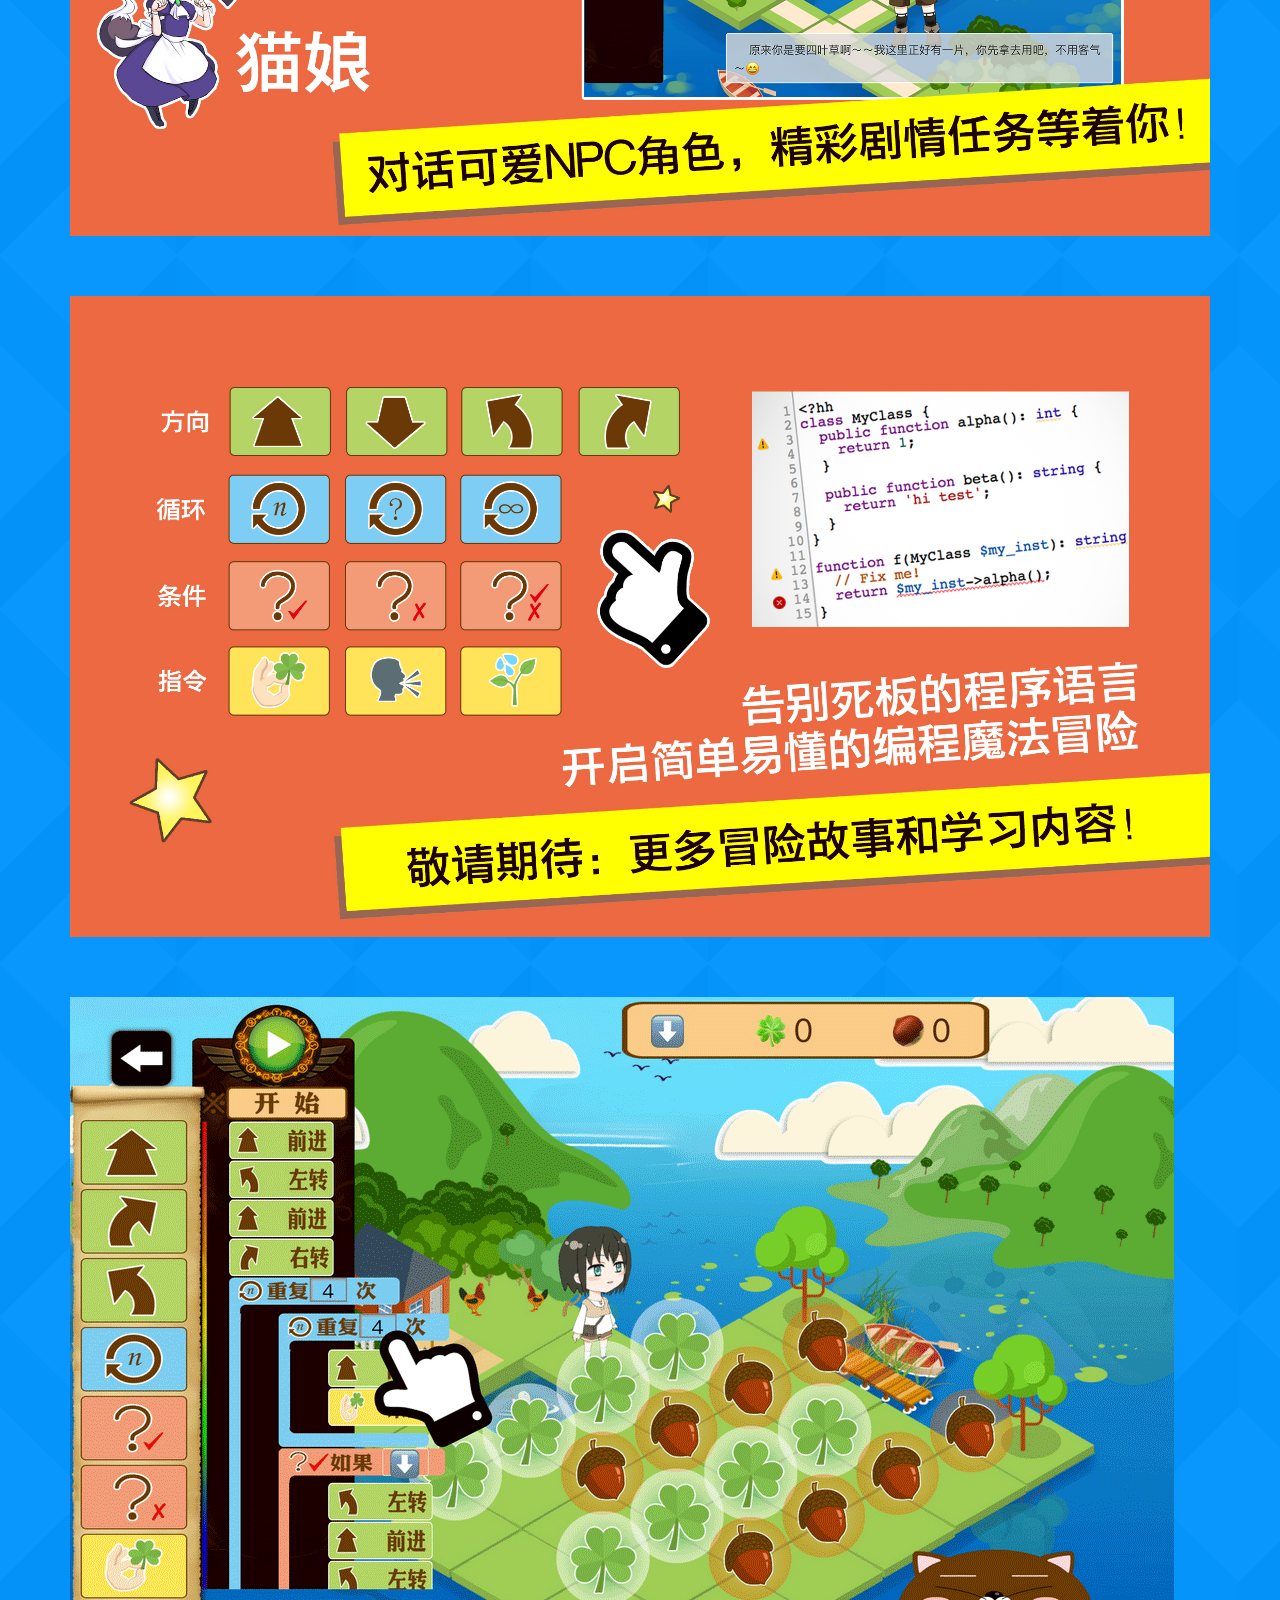
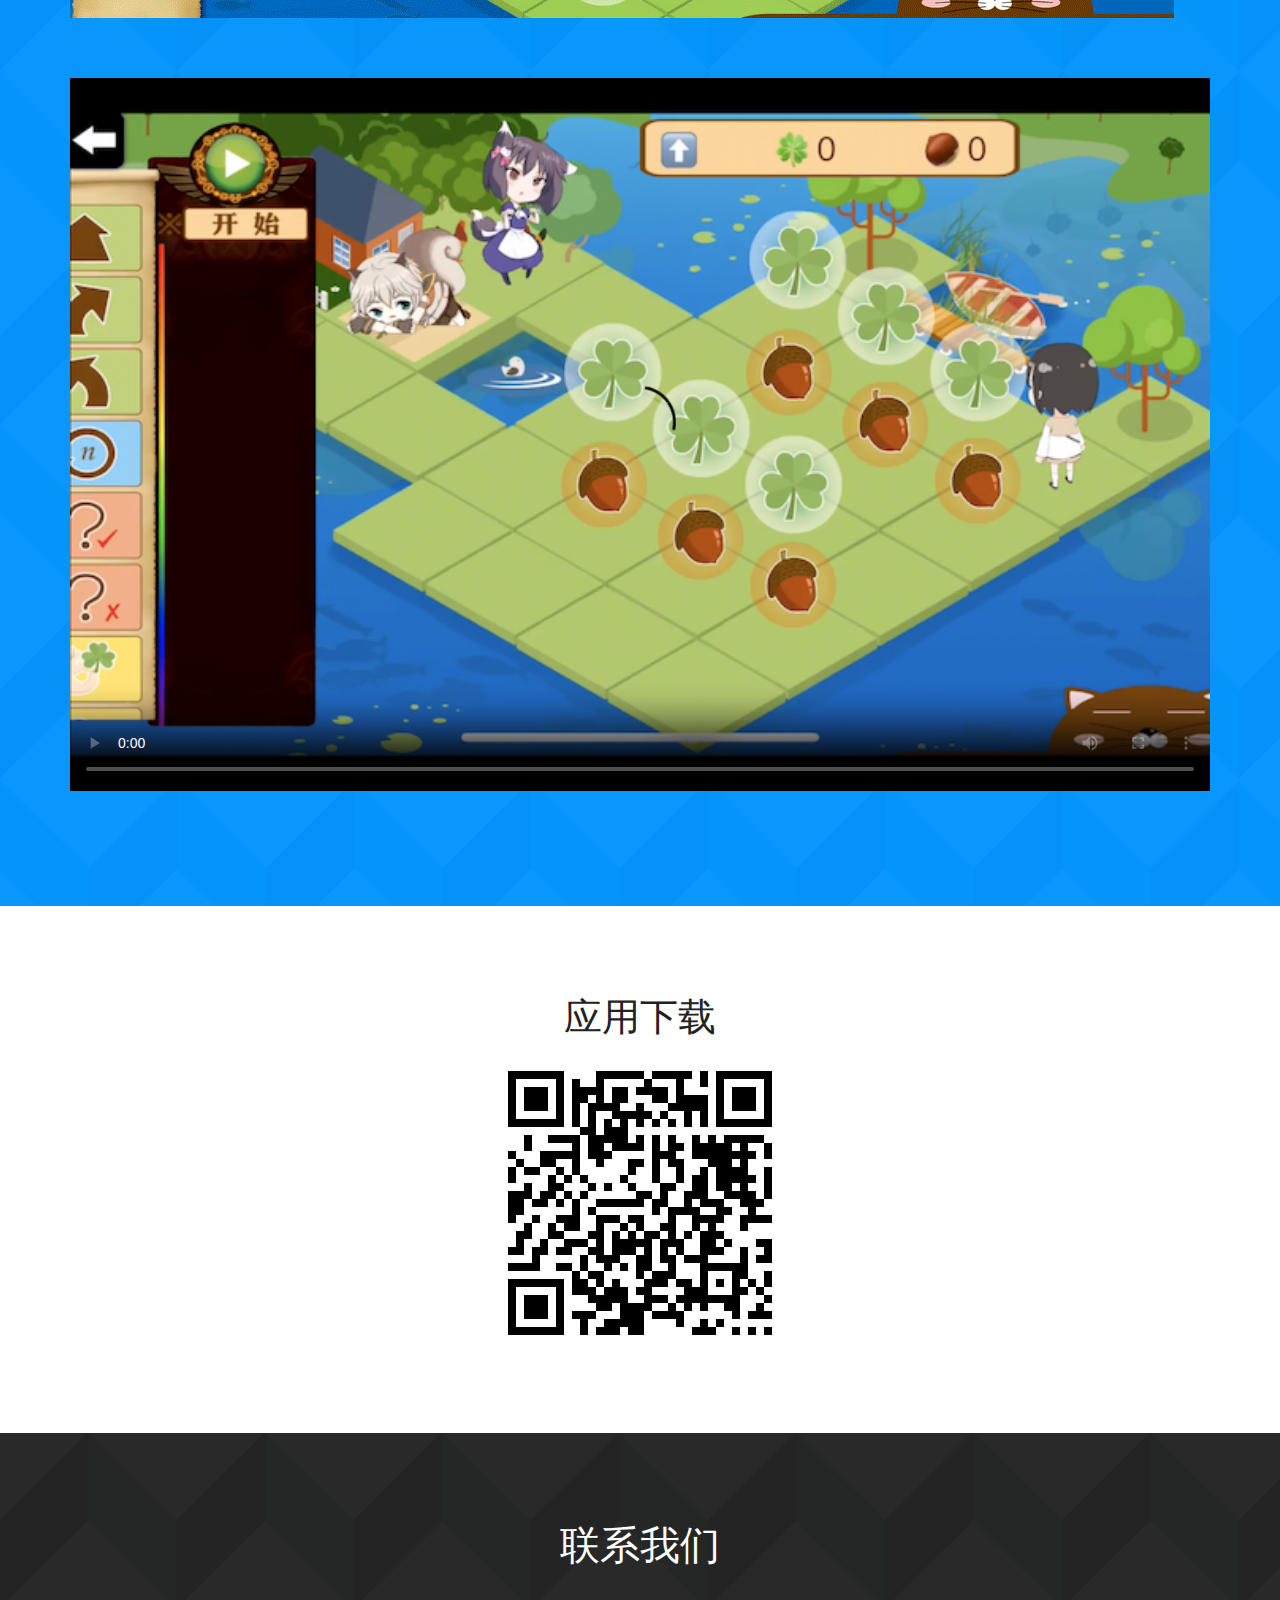
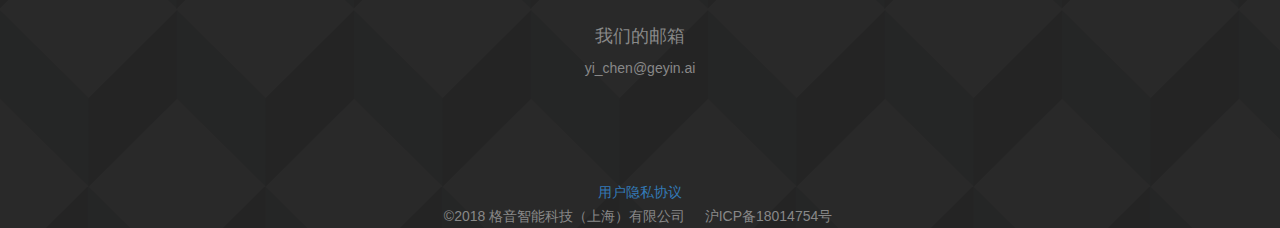
==== commit 328d552e: "网页修改提示文字" ====
--- a/php_web/index.html
+++ b/php_web/index.html
@@ -62,28 +62,40 @@
                             <h2>儿童编程 <br> <strong>未来之星</strong></h2>
                             <img src="img/pic_01.jpg" alt="儿童编程">
                             <div class="underline"></div>
-                            <p>长文字介绍儿童编程</p>
+
+                            <br><br><br><br>
                             <a href="#download" class="read_more2">download</a>
                         </div>
                         <div class="game_info">
                             <!--介绍游戏-->
                             <img src="img/pic_02.jpg" alt="游戏界面">
-                            <p>长文字介绍游戏</p>
+
+                            <br><br><br><br>
 
                             <!--级别介绍-->
                             <img src="img/pic_03.jpg" alt="级别图">
-                            <p>介绍级别</p>
+
+                            <br><br><br><br>
 
                             <!--编程用语介绍-->
                             <img src="img/pic_04.jpg" alt="积木图">
-                            <p>编程用语介绍</p>
-
+
+                            <br><br><br><br>
+
+
+                            <img src="img/pic_05.jpg">
+                            <!--<h3 class="game_info-h3">内容预告：</h3>-->
+
+                            <br><br><br><br>
+
+                            <img src="img/gif.gif">
+                            <br><br><br><br>
                             <!--编程用语介绍-->
-                            <video src="img/portfolio_pic3.jpg">无法播放该视频</video>
-                            <p>文字介绍视频</p>
-
-                            <img src="img/pic_05.jpg">
-                            <h3 class="game_info-h3">内容预告：</h3>
+                            <video width="100%" src="img/gamevideo.mp4" controls preload="auto"
+                                   poster="img/videoimg.png">无法播放该视频
+                            </video>
+
+
                         </div>
                     </div>
                 </div>
@@ -456,7 +468,13 @@
     </div>
 
     <div>
-        <p id="cp" align="center">©2018&nbsp;隔音智能科技（上海）有限公司&nbsp;
+        <p align="center"><a href="http://5dbcsj.cn/protocol.html">用户隐私协议</a></p>
+
+
+    </div>
+
+    <div>
+        <p id="cp" align="center">©2018&nbsp;格音智能科技（上海）有限公司&nbsp;
             &nbsp;&nbsp;<i class="c-icon-icrlogo"></i>&nbsp;沪ICP备18014754号&nbsp;<i
                     class="c-icon-jgwablogo"></i></p>
 
